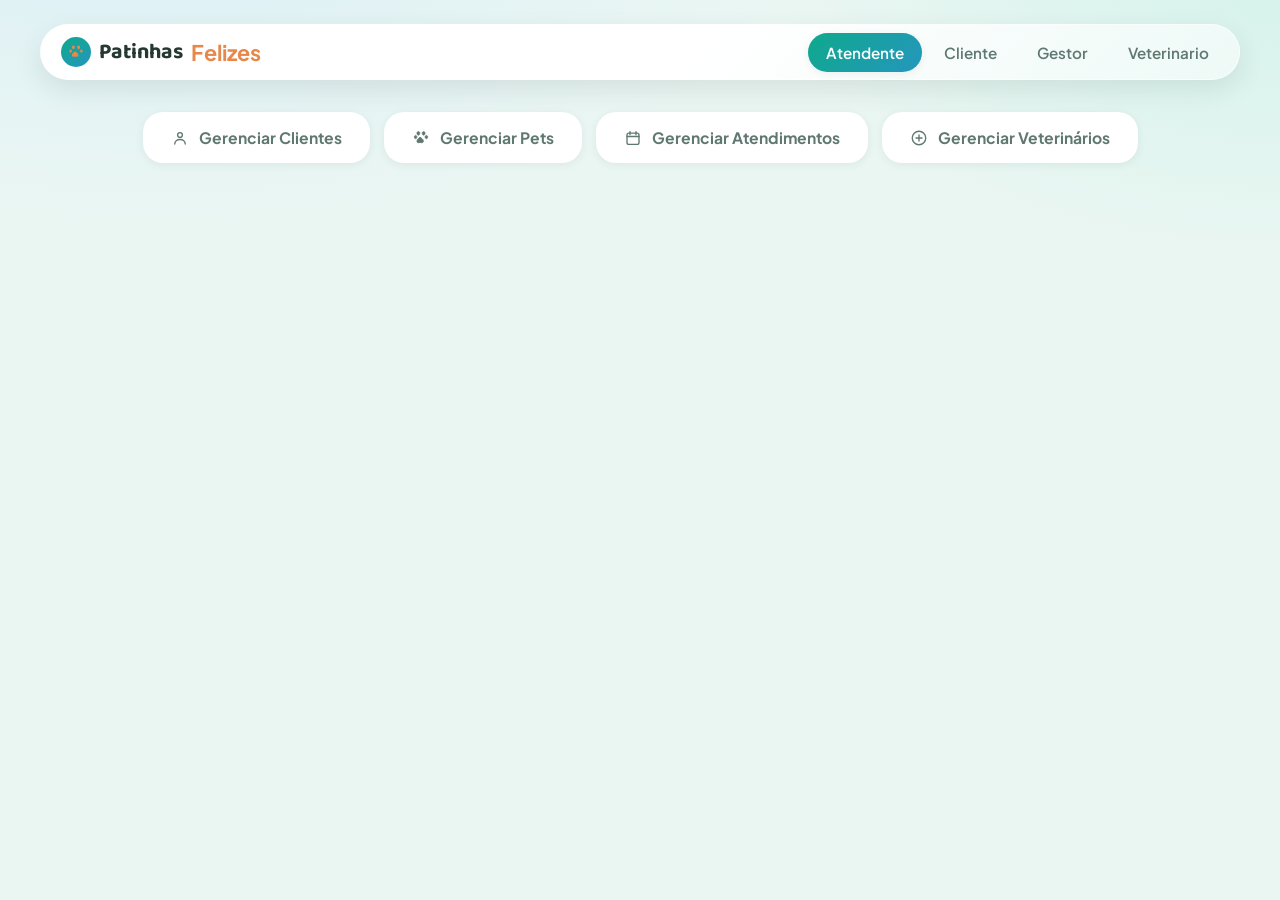
==== frontend/atendente.html @ 49fd0d73 "tristeza master" ====
<!DOCTYPE html>
<html lang="pt-BR">
<head>
    <meta charset="UTF-8">
    <meta name="viewport" content="width=device-width, initial-scale=1.0">
    <title>Patas Felizes - Área do Atendente</title>
    <link rel="stylesheet" href="styles/main.css">
    <link href="https://fonts.googleapis.com/css2?family=Material+Symbols+Outlined" rel="stylesheet" />
</head>
<body>
    <header id="global-header" class="header-container"></header>

    <main class="main-container">

        <section class="categories-container">
            <button class="btn-category" data-category="clientes">
                <svg viewBox="0 0 24 24" fill="none" stroke="currentColor" stroke-width="1.8" stroke-linecap="round" stroke-linejoin="round"><circle cx="12" cy="8" r="3.2"/><path d="M5 20c0-3.5 3-6 7-6s7 2.5 7 6"/></svg>
                Gerenciar Clientes
            </button>
            <button class="btn-category" data-category="pets">
                <svg viewBox="0 0 24 24" fill="currentColor"><path d="M8.5 8.2c1.05 0 1.9-1.1 1.9-2.45S9.55 3.3 8.5 3.3s-1.9 1.1-1.9 2.45 .85 2.45 1.9 2.45zm7 0c1.05 0 1.9-1.1 1.9-2.45S16.55 3.3 15.5 3.3s-1.9 1.1-1.9 2.45 .85 2.45 1.9 2.45zM4.8 12.9c.95 0 1.7-1 1.7-2.2s-.75-2.2-1.7-2.2-1.7 1-1.7 2.2 .75 2.2 1.7 2.2zm14.4 0c.95 0 1.7-1 1.7-2.2s-.75-2.2-1.7-2.2-1.7 1-1.7 2.2 .75 2.2 1.7 2.2zM12 11.4c-2.3 0-4.85 1.9-5.35 4.15-.35 1.55.65 2.75 2.05 2.75.85 0 1.4-.35 2.2-.35s1.35.35 2.2.35c1.4 0 2.4-1.2 2.05-2.75-.5-2.25-3.05-4.15-5.15-4.15z"/></svg>
                Gerenciar Pets
            </button>
            <button class="btn-category" data-category="atendimentos">
                <svg viewBox="0 0 24 24" fill="none" stroke="currentColor" stroke-width="1.8" stroke-linecap="round" stroke-linejoin="round"><rect x="4" y="5.5" width="16" height="15" rx="2.5"/><path d="M8 3.5v4M16 3.5v4M4 10h16"/></svg>
                Gerenciar Atendimentos
            </button>
            <button class="btn-category" data-category="veterinarios">
                <svg viewBox="0 0 24 24" fill="none" stroke="currentColor" stroke-width="1.8" stroke-linecap="round" stroke-linejoin="round"><circle cx="12" cy="12" r="9"/><path d="M12 8v8M8 12h8"/></svg>
                Gerenciar Veterinários
            </button>
        </section>

        <section id="options-container" class="options-container"></section>

        <section id="dynamic-panel" class="panel-container">
            <div class="panel-header">
                <h2 id="panel-title">Título</h2>
                <button id="close-panel" class="btn-close">&times;</button>
            </div>

            <div id="panel-dynamic-body" class="panel-body"></div>
        </section>
    </main>

    <template id="tmpl-cadastrar-cliente">
        <form class="modal-form">
            <input type="text" name="nomeCliente" placeholder="Nome Completo" required>
            <input type="text" name="cpf" placeholder="CPF" required>
            <input type="tel" name="telefone" placeholder="Telefone">
            <input type="email" name="email" placeholder="Email">
            <input type="text" name="cep" placeholder="CEP">
            <input type="text" name="logradouro" placeholder="Logradouro">
            <input type="text" name="bairro" placeholder="Bairro">
            <input type="text" name="cidade" placeholder="Cidade">
            <input type="text" name="estado" placeholder="Estado">

            <div class="modal-footer">
                <button type="button" class="btn-secondary close-panel-action">Cancelar</button>
                <button type="button" class="btn-primary close-panel-action">Salvar Cadastro</button>
            </div>
        </form>
    </template>

    <template id="tmpl-consultar-clientes">
        <div class="list-container">
            <div class="filter-bar">
                <input type="text" id="filtro-cliente-texto" placeholder="Buscar cliente por nome...">
                <select disabled title="Filtro ainda não suportado pela API">
                    <option>Ativos</option>
                    <option>Inativos</option>
                </select>
            </div>
            <ul class="data-list" id="lista-clientes">
                <li class="data-item">Carregando...</li>
            </ul>
        </div>
    </template>

    <template id="tmpl-cadastrar-pet">
        <form class="modal-form">
            <input type="text" name="nomeAnimal" placeholder="Nome do Pet" required>
            <select name="especie" required>
                <option value="" disabled selected>Espécie...</option>
                <option>Cachorro</option>
                <option>Gato</option>
                <option>Exótico</option>
            </select>
            <input type="text" name="raca" placeholder="Raça">
            <input type="text" name="nomeTutor" placeholder="Tutor Responsável (já cadastrado)" required>

            <div class="modal-footer">
                <button type="button" class="btn-secondary close-panel-action">Cancelar</button>
                <button type="button" class="btn-primary close-panel-action">Salvar Pet</button>
            </div>
        </form>
    </template>

    <template id="tmpl-consultar-pets">
        <div class="list-container">
            <div class="filter-bar">
                <input type="text" id="filtro-pet-texto" placeholder="Buscar pet por nome...">
                <select disabled title="Filtro ainda não suportado pela API">
                    <option>Cachorros</option>
                    <option>Gatos</option>
                    <option>Todos</option>
                </select>
            </div>
            <ul class="data-list" id="lista-pets">
                <li class="data-item">Carregando...</li>
            </ul>
        </div>
    </template>

    <template id="tmpl-agendar-atendimento">
        <form class="modal-form">
            <input type="date" name="data" required>
            <input type="time" name="hora" required>
            <input type="text" name="nomeAnimal" placeholder="Nome do Pet (já cadastrado)" required>
            <select name="motivo" required>
                <option value="" disabled selected>Motivo do Atendimento...</option>
                <option>Consulta de Rotina</option>
                <option>Vacinação</option>
                <option>Emergência</option>
                <option>Banho & Tosa</option>
            </select>

            <div class="modal-footer">
                <button type="button" class="btn-secondary close-panel-action">Cancelar</button>
                <button type="button" class="btn-primary close-panel-action">Agendar</button>
            </div>
        </form>
    </template>

    <template id="tmpl-consultar-atendimentos">
        <div class="list-container">
            <div class="filter-bar">
                <input type="text" id="filtro-atendimento-cliente" placeholder="Buscar por nome do cliente...">
                <input type="date" disabled title="Filtro de data ainda não suportado pela API">
                <select disabled title="Filtro ainda não suportado pela API">
                    <option>Pendentes</option>
                    <option>Concluídos</option>
                    <option>Cancelados</option>
                </select>
            </div>
            <ul class="data-list" id="lista-atendimentos">
                <li class="data-item">Carregando...</li>
            </ul>
        </div>
    </template>

    <template id="tmpl-consultar-veterinarios">
        <div class="list-container">
            <div class="filter-bar">
                <input type="text" id="filtro-veterinario-texto" placeholder="Buscar veterinário por nome...">
            </div>
            <ul class="data-list" id="lista-veterinarios">
                <li class="data-item">Carregando...</li>
            </ul>
        </div>
    </template>

    <script src="scripts/api.js"></script>
    <script src="scripts/navbar-loader.js"></script>
    <script src="scripts/script.js"></script>
</body>
</html>
---- frontend/styles/main.css ----
/* ==========================================================================
   FONTES
   ========================================================================== */
@import url('https://fonts.googleapis.com/css2?family=Baloo+2:wght@600;700;800&family=Plus+Jakarta+Sans:ital,wght@0,400;0,500;0,600;0,700;0,800;1,500&display=swap');

/* ==========================================================================
   VARIÁVEIS
   ========================================================================== */

:root {
    /* --- Paleta -----------------------------------------------------------
       Teal clínico (ação/marca), azul oceano (cabeçalho/destaque), argila
       quente (acento), rosa-vermelho contido (alertas). Textos em um verde-
       ardósia escuro em vez de preto puro, mais compatível com o resto. */
    --color-teal: #0ea98b;
    --color-teal-dark: #0c8770;
    --color-teal-light: #d7f3ec;

    --color-ocean: #2596be;
    --color-ocean-dark: #1d7797;
    --color-ocean-light: #dcf0f7;

    --color-clay: #e8874a;
    --color-clay-dark: #c96a31;
    --color-clay-light: #fbe7d6;

    --color-blush: #e24c4c;
    --color-blush-light: #fbe1e1;

    /* Nomes usados no restante do código (mantidos por compatibilidade) */
    --color-page: #eaf6f2;
    --color-surface: #ffffff;
    --color-surface-alt: #f1f7f5;
    --color-surface-sunken: #e4f0ec;

    --color-primary: var(--color-teal);
    --color-primary-dark: var(--color-teal-dark);
    --color-accent: var(--color-clay);
    --color-danger: var(--color-blush);

    --color-text: #263832;
    --color-text-muted: #5f7871;
    --color-text-light: #ffffff;

    /* Bordas */
    --radius-lg: 999px;
    --radius-md: 20px;
    --radius-panel: 28px;
    --radius-sm: 14px;
    --radius-xs: 10px;

    /* Sombras em camadas, tingidas de verde-ardósia em vez de preto puro */
    --shadow-sm: 0 2px 8px rgba(38, 56, 50, 0.07);
    --shadow-md: 0 10px 26px rgba(38, 56, 50, 0.10);
    --shadow-lg: 0 24px 48px rgba(38, 56, 50, 0.16);
    --shadow-focus: 0 0 0 3px rgba(14, 169, 139, 0.22);

    /* Tipografia */
    --font-display: 'Baloo 2', 'Segoe UI', sans-serif;
    --font-body: 'Plus Jakarta Sans', 'Segoe UI', Tahoma, Geneva, Verdana, sans-serif;

    /* Animações */
    --transition: all 0.2s ease;
    --transition-slow: all 0.35s cubic-bezier(0.22, 1, 0.36, 1);
}

/* ==========================================================================
   RESET
   ========================================================================== */

* {
    margin: 0;
    padding: 0;
    box-sizing: border-box;
    font-family: var(--font-body);
}

html {
    scroll-behavior: smooth;
}

body {
    min-height: 100vh;
    padding: 24px 20px 60px;
    color: var(--color-text);

    background:
        radial-gradient(1100px 520px at 12% -10%, var(--color-ocean-light) 0%, transparent 60%),
        radial-gradient(900px 480px at 100% 0%, var(--color-teal-light) 0%, transparent 55%),
        var(--color-page);
}

h1, h2, h3, h4 {
    font-family: var(--font-display);
    color: var(--color-text);
    letter-spacing: 0.01em;
}

/* Foco visível e consistente em qualquer elemento navegável por teclado */
a:focus-visible,
button:focus-visible,
input:focus-visible,
select:focus-visible,
textarea:focus-visible {
    outline: 2px solid var(--color-ocean-dark);
    outline-offset: 2px;
    border-radius: var(--radius-xs);
}

/* ==========================================================================
   LAYOUT
   ========================================================================== */

.header-container,
.main-container {
    width: 100%;
    max-width: 1200px;
    margin: 0 auto;
}

.main-container {
    margin: 32px auto 0;
    display: flex;
    flex-direction: column;
    align-items: center;
    gap: 28px;
}

/* ==========================================================================
   NAVBAR
   ========================================================================== */

.navbar {
    display: flex;
    justify-content: space-between;
    align-items: center;
    flex-wrap: wrap;
    gap: 12px;

    padding: 10px 12px 10px 20px;

    background: linear-gradient(135deg, var(--color-surface) 0%, var(--color-surface) 55%, var(--color-teal-light) 160%);

    border-radius: var(--radius-lg);
    border: 1px solid rgba(255, 255, 255, 0.6);

    box-shadow: var(--shadow-md);
}

.nav-logo a {
    display: flex;
    align-items: center;
    gap: 8px;

    text-decoration: none;
    font-family: var(--font-display);
    font-size: 1.35rem;
    font-weight: 700;
    color: var(--color-text);
}

.nav-logo a span {
    color: var(--color-clay);
}

.nav-logo-mark {
    display: inline-flex;
    width: 30px;
    height: 30px;
    align-items: center;
    justify-content: center;
    border-radius: 50%;
    background: linear-gradient(150deg, var(--color-teal) 0%, var(--color-ocean) 100%);
    color: #fff;
    flex-shrink: 0;
}

.nav-logo-mark svg {
    width: 18px;
    height: 18px;
}

.nav-links {
    display: flex;
    gap: 4px;
    list-style: none;
    flex-wrap: wrap;
}

.nav-links a {
    padding: 10px 18px;

    text-decoration: none;
    font-weight: 600;
    font-size: 0.95rem;

    color: var(--color-text-muted);

    border-radius: var(--radius-md);

    transition: var(--transition);
}

.nav-links a:hover {
    color: var(--color-text);
    background-color: var(--color-surface-alt);
}

.nav-links a.active {
    color: var(--color-text-light);
    background: linear-gradient(135deg, var(--color-teal) 0%, var(--color-ocean) 100%);
    box-shadow: var(--shadow-sm);
}

/* ==========================================================================
   BOTÕES
   ========================================================================== */

.btn-cta,
.btn-primary {
    border: none;
    cursor: pointer;

    font-weight: 700;
    text-decoration: none;
    font-size: 0.95rem;

    color: var(--color-text-light);
    background: linear-gradient(135deg, var(--color-teal) 0%, var(--color-teal-dark) 100%);

    transition: var(--transition);
}

.btn-cta {
    display: inline-block;
    padding: 10px 24px;
    border-radius: var(--radius-md);
}

.btn-primary {
    padding: 12px 22px;
    border-radius: var(--radius-sm);
    box-shadow: var(--shadow-sm);
}

.btn-cta:hover,
.btn-primary:hover {
    transform: translateY(-1px);
    box-shadow: var(--shadow-md);
}

.btn-primary:active {
    transform: translateY(0);
}

.btn-secondary {
    padding: 12px 20px;

    border: 1px solid transparent;
    cursor: pointer;

    font-weight: 700;
    font-size: 0.95rem;

    color: var(--color-text);
    background-color: var(--color-surface-alt);

    border-radius: var(--radius-sm);

    transition: var(--transition);
}

.btn-secondary:hover {
    background-color: var(--color-surface-sunken);
}

.btn-sm {
    padding: 7px 14px;
    font-size: 0.82rem;
}

.btn-close {
    background: none;
    border: none;

    cursor: pointer;

    font-size: 1.8rem;
    line-height: 1;
    color: var(--color-text-muted);

    transition: var(--transition);
}

.btn-close:hover {
    color: var(--color-danger);
    transform: rotate(90deg);
}

/* ==========================================================================
   CATEGORIAS E OPÇÕES
   ========================================================================== */

.categories-container {
    display: flex;
    flex-wrap: wrap;
    justify-content: center;
    gap: 14px;
}

.btn-category {
    display: inline-flex;
    align-items: center;
    gap: 10px;

    padding: 14px 26px;

    border: 2px solid transparent;
    border-radius: var(--radius-md);

    background-color: var(--color-surface);
    color: var(--color-text-muted);

    font-size: 0.98rem;
    font-weight: 700;

    cursor: pointer;
    box-shadow: var(--shadow-sm);

    transition: var(--transition);
}

.btn-category svg {
    width: 18px;
    height: 18px;
    flex-shrink: 0;
    stroke: currentColor;
}

.btn-category:hover {
    color: var(--color-teal-dark);
    border-color: var(--color-teal-light);
    transform: translateY(-1px);
}

.btn-category.active-category {
    background: linear-gradient(135deg, var(--color-teal) 0%, var(--color-ocean) 100%);
    border-color: transparent;
    color: var(--color-text-light);
    box-shadow: var(--shadow-md);
}

.options-container {
    display: flex;
    justify-content: center;
    flex-wrap: wrap;
    gap: 12px;

    max-width: 800px;
}

.btn-option {
    padding: 12px 22px;

    border: 1px solid var(--color-surface-sunken);
    border-radius: var(--radius-md);

    background-color: var(--color-surface);
    color: var(--color-text);

    font-weight: 600;
    font-size: 0.92rem;

    cursor: pointer;

    box-shadow: var(--shadow-sm);

    transition: var(--transition);
    animation: fadeIn 0.3s ease;
}

.btn-option:hover {
    background-color: var(--color-teal-light);
    border-color: var(--color-teal-light);
    transform: translateY(-2px);
    box-shadow: var(--shadow-md);
}

/* ==========================================================================
   PAINEL
   ========================================================================== */

.panel-container {
    width: 100%;
    max-width: 800px;

    padding: 30px 32px;
    margin-top: 6px;

    display: none;

    background-color: var(--color-surface);

    border: 1px solid var(--color-surface-sunken);
    border-radius: var(--radius-panel);
    border-top: 5px solid var(--color-teal);

    box-shadow: var(--shadow-lg);

    opacity: 0;
    transform: translateY(-10px);
}

.panel-container.active-panel {
    display: block;
    animation: slideDown 0.4s var(--transition-slow) forwards;
}

.panel-header {
    display: flex;
    justify-content: space-between;
    align-items: center;

    margin-bottom: 22px;
    padding-bottom: 16px;

    border-bottom: 2px solid var(--color-surface-alt);
}

.panel-header h2 {
    font-size: 1.3rem;
}

.panel-body {
    color: var(--color-text-muted);
}

.modal-footer {
    display: flex;
    justify-content: flex-end;
    gap: 12px;

    margin-top: 24px;
    padding-top: 16px;

    border-top: 1px solid var(--color-surface-alt);
}

/* ==========================================================================
   FORMULÁRIOS & ELEMENTOS INTERNOS
   ========================================================================== */

.modal-form {
    display: flex;
    flex-direction: column;
    gap: 14px;
}

.modal-form label {
    color: var(--color-text);
    font-weight: 700;
    font-size: 0.9rem;
    margin-top: 8px;
}

.modal-form label:first-child {
    margin-top: 0;
}

.modal-form input,
.modal-form select,
.modal-form textarea,
.filter-bar input,
.filter-bar select {
    width: 100%;
    padding: 12px 14px;

    border: 1.5px solid var(--color-surface-sunken);
    border-radius: var(--radius-sm);

    background-color: var(--color-surface);
    color: var(--color-text);

    font-size: 0.95rem;
    font-family: inherit;

    outline: none;

    transition: var(--transition);
}

.modal-form textarea {
    resize: vertical;
}

.modal-form input::placeholder,
.filter-bar input::placeholder,
.modal-form textarea::placeholder {
    color: var(--color-text-muted);
    opacity: 0.8;
}

.modal-form input:focus,
.modal-form select:focus,
.modal-form textarea:focus,
.filter-bar input:focus,
.filter-bar select:focus {
    border-color: var(--color-teal);
    box-shadow: var(--shadow-focus);
}

.modal-form input:disabled,
.filter-bar input:disabled,
.filter-bar select:disabled {
    background-color: var(--color-surface-alt);
    color: var(--color-text-muted);
    cursor: not-allowed;
}

/* ==========================================================================
   LISTAS E EXIBIÇÃO DE DADOS
   ========================================================================== */

.list-container {
    display: flex;
    flex-direction: column;
    gap: 16px;
}

.filter-bar {
    display: flex;
    gap: 10px;
    flex-wrap: wrap;
}

.filter-bar input,
.filter-bar select {
    flex: 1;
    min-width: 140px;
}

.filter-bar .flex-2 {
    flex: 2;
}

.data-list {
    display: flex;
    flex-direction: column;
    gap: 10px;

    list-style: none;

    max-height: 320px;
    overflow-y: auto;

    padding-right: 5px;
}

.data-list::-webkit-scrollbar {
    width: 8px;
}

.data-list::-webkit-scrollbar-thumb {
    background: var(--color-surface-sunken);
    border-radius: var(--radius-lg);
}

.data-item {
    display: flex;
    justify-content: space-between;
    align-items: center;
    gap: 10px;

    padding: 13px 16px;

    background-color: var(--color-surface);

    border: 1px solid var(--color-surface-alt);
    border-left: 4px solid transparent;
    border-radius: var(--radius-sm);

    transition: var(--transition);
}

.data-item:hover {
    border-color: var(--color-teal-light);
    border-left-color: var(--color-teal);
    background-color: var(--color-surface-alt);
}

.data-item.highlighted {
    border-left: 4px solid var(--color-clay);
}

.item-info {
    display: flex;
    flex-direction: column;
    gap: 3px;
    min-width: 0;
}

.item-info strong {
    color: var(--color-text);
    font-size: 0.95rem;
}

.item-info span {
    color: var(--color-text-muted);
    font-size: 0.83rem;
}

.item-actions {
    display: flex;
    gap: 6px;
    flex-shrink: 0;
}

.action-btn {
    padding: 6px;
    display: inline-flex;
    color: var(--color-text-muted);
    background: none;
    border: none;

    cursor: pointer;

    font-size: 1.1rem;

    border-radius: var(--radius-xs);

    transition: var(--transition);
}

.action-btn:hover {
    background-color: var(--color-surface-sunken);
    color: var(--color-teal-dark);
    transform: scale(1.08);
}

.delete-btn:hover {
    background-color: var(--color-blush-light);
    color: var(--color-blush);
}

.material-symbols-outlined {
    font-size: 20px;
    vertical-align: middle;
}

/* ==========================================================================
   COMPONENTES DE STATUS E ALERTAS
   ========================================================================== */

.status-box {
    background-color: var(--color-clay-light);
    padding: 14px 16px;
    border-radius: var(--radius-sm);
    margin-bottom: 20px;
    border-left: 4px solid var(--color-clay);
}

.status-box strong {
    color: var(--color-text);
}

.section-title {
    color: var(--color-text);
    margin-top: 24px;
    margin-bottom: 10px;
    font-weight: 700;
    font-size: 1rem;
}

.badge {
    font-size: 0.78rem;
    font-weight: 800;
    padding: 4px 10px;
    border-radius: var(--radius-lg);
    white-space: nowrap;
}

.badge.done {
    color: var(--color-text-muted);
    background: var(--color-surface-alt);
}

.badge.now {
    color: var(--color-clay-dark);
    background: var(--color-clay-light);
}

.badge.waiting {
    color: var(--color-teal-dark);
    background: var(--color-teal-light);
}

/* ==========================================================================
   WIDGET DO CHATBOT
   ========================================================================== */

#chatbot-fab {
    position: fixed;
    bottom: 24px;
    right: 24px;
    width: 58px;
    height: 58px;

    display: inline-flex;
    align-items: center;
    justify-content: center;

    border-radius: 50%;
    border: none;

    background: linear-gradient(150deg, var(--color-teal) 0%, var(--color-ocean) 100%);
    color: #fff;

    cursor: pointer;
    box-shadow: var(--shadow-lg);
    transition: var(--transition);
    z-index: 9998;
}

#chatbot-fab svg {
    width: 26px;
    height: 26px;
}

#chatbot-fab:hover {
    transform: translateY(-2px) scale(1.04);
}

#chatbot-panel {
    position: fixed;
    bottom: 94px;
    right: 24px;
    width: 336px;
    max-width: 90vw;
    height: 440px;
    max-height: 70vh;

    background: var(--color-surface);
    border-radius: var(--radius-panel);
    box-shadow: var(--shadow-lg);

    display: none;
    flex-direction: column;
    overflow: hidden;
    z-index: 9999;
    border: 1px solid var(--color-surface-sunken);
}

#chatbot-panel.chatbot-open {
    display: flex;
    animation: slideDown 0.3s var(--transition-slow) forwards;
}

#chatbot-header {
    background: linear-gradient(135deg, var(--color-teal) 0%, var(--color-ocean) 100%);
    color: #fff;
    padding: 14px 16px;

    display: flex;
    justify-content: space-between;
    align-items: center;

    font-family: var(--font-display);
    font-weight: 700;
    font-size: 1rem;
}

#chatbot-close {
    background: none;
    border: none;
    color: #fff;
    font-size: 22px;
    line-height: 1;
    cursor: pointer;
}

#chatbot-messages {
    flex: 1;
    overflow-y: auto;
    padding: 14px;
    display: flex;
    flex-direction: column;
    gap: 10px;
    background: var(--color-surface-alt);
}

.chatbot-bubble {
    max-width: 85%;
    padding: 10px 14px;
    border-radius: var(--radius-sm);
    font-size: 0.88rem;
    line-height: 1.4;
    white-space: pre-wrap;
    box-shadow: var(--shadow-sm);
}

.chatbot-bubble-usuario {
    align-self: flex-end;
    background: linear-gradient(135deg, var(--color-teal) 0%, var(--color-teal-dark) 100%);
    color: #fff;
    border-bottom-right-radius: 4px;
}

.chatbot-bubble-bot {
    align-self: flex-start;
    background: var(--color-surface);
    color: var(--color-text);
    border-bottom-left-radius: 4px;
}

#chatbot-form {
    display: flex;
    border-top: 1px solid var(--color-surface-sunken);
    background: var(--color-surface);
}

#chatbot-input {
    flex: 1;
    border: none;
    padding: 14px;
    font-size: 0.9rem;
    outline: none;
    background: transparent;
    color: var(--color-text);
}

#chatbot-form button {
    border: none;
    background: transparent;
    color: var(--color-teal-dark);
    padding: 0 18px;
    cursor: pointer;
    font-weight: 700;
    transition: var(--transition);
}

#chatbot-form button:hover {
    color: var(--color-teal);
}

/* ==========================================================================
   ANIMAÇÕES
   ========================================================================== */

@keyframes fadeIn {
    from { opacity: 0; transform: translateY(10px); }
    to { opacity: 1; transform: translateY(0); }
}

@keyframes slideDown {
    from { opacity: 0; transform: translateY(-15px); }
    to { opacity: 1; transform: translateY(0); }
}

@media (prefers-reduced-motion: reduce) {
    *, *::before, *::after {
        animation-duration: 0.001ms !important;
        transition-duration: 0.001ms !important;
    }
    html { scroll-behavior: auto; }
}

/* ==========================================================================
   RESPONSIVO
   ========================================================================== */

@media (max-width: 640px) {
    body {
        padding: 16px 12px 48px;
    }

    .navbar {
        justify-content: center;
        text-align: center;
    }

    .nav-links {
        justify-content: center;
        width: 100%;
    }

    .btn-category {
        flex: 1 1 calc(50% - 14px);
        justify-content: center;
        padding: 12px 14px;
        font-size: 0.88rem;
    }

    .panel-container {
        padding: 22px 18px;
    }

    #chatbot-panel {
        right: 12px;
        left: 12px;
        width: auto;
        bottom: 88px;
    }

    #chatbot-fab {
        right: 16px;
        bottom: 16px;
    }
}
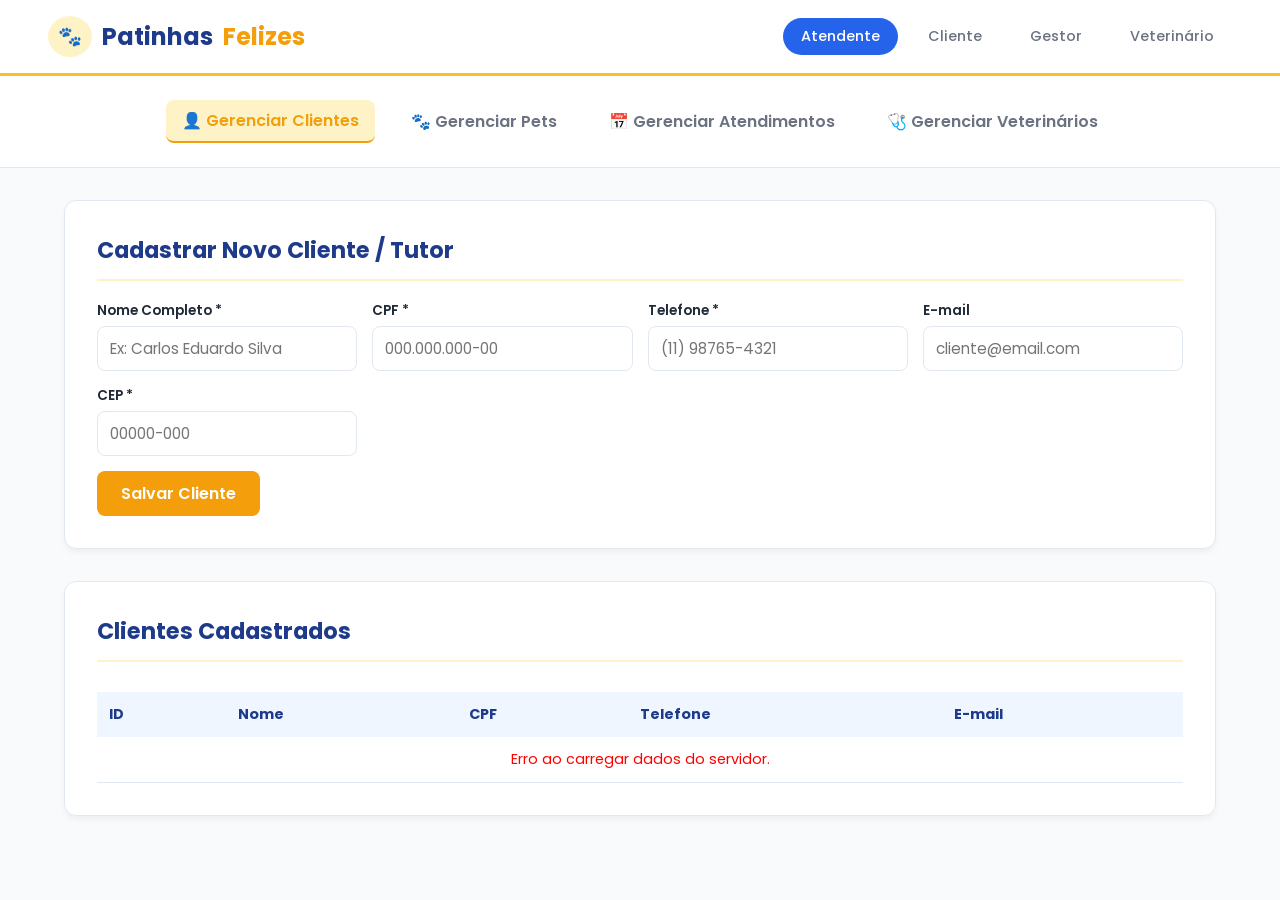
==== commit a53a5328: "ficou bonitinho" ====
--- a/frontend/atendente.html
+++ b/frontend/atendente.html
@@ -1,167 +1,160 @@
 <!DOCTYPE html>
 <html lang="pt-BR">
 <head>
-    <meta charset="UTF-8">
-    <meta name="viewport" content="width=device-width, initial-scale=1.0">
-    <title>Patas Felizes - Área do Atendente</title>
-    <link rel="stylesheet" href="styles/main.css">
-    <link href="https://fonts.googleapis.com/css2?family=Material+Symbols+Outlined" rel="stylesheet" />
+  <meta charset="UTF-8">
+  <meta name="viewport" content="width=device-width, initial-scale=1.0">
+  <title>Patinhas Felizes - Atendente</title>
+  <link rel="stylesheet" href="styles/main.css">
 </head>
 <body>
-    <header id="global-header" class="header-container"></header>
 
-    <main class="main-container">
+  <!-- BARRA DE NAVEGAÇÃO SUPERIOR -->
+  <header class="navbar">
+    <a href="#" class="navbar-brand">
+      <span class="brand-badge">🐾</span> Patinhas <span style="color: var(--primary-yellow);">Felizes</span>
+    </a>
+    <nav class="navbar-roles">
+      <a href="atendente.html" class="role-btn active">Atendente</a>
+      <a href="cliente.html" class="role-btn">Cliente</a>
+      <a href="gestor.html" class="role-btn">Gestor</a>
+      <a href="veterinario.html" class="role-btn">Veterinário</a>
+    </nav>
+  </header>
 
-        <section class="categories-container">
-            <button class="btn-category" data-category="clientes">
-                <svg viewBox="0 0 24 24" fill="none" stroke="currentColor" stroke-width="1.8" stroke-linecap="round" stroke-linejoin="round"><circle cx="12" cy="8" r="3.2"/><path d="M5 20c0-3.5 3-6 7-6s7 2.5 7 6"/></svg>
-                Gerenciar Clientes
-            </button>
-            <button class="btn-category" data-category="pets">
-                <svg viewBox="0 0 24 24" fill="currentColor"><path d="M8.5 8.2c1.05 0 1.9-1.1 1.9-2.45S9.55 3.3 8.5 3.3s-1.9 1.1-1.9 2.45 .85 2.45 1.9 2.45zm7 0c1.05 0 1.9-1.1 1.9-2.45S16.55 3.3 15.5 3.3s-1.9 1.1-1.9 2.45 .85 2.45 1.9 2.45zM4.8 12.9c.95 0 1.7-1 1.7-2.2s-.75-2.2-1.7-2.2-1.7 1-1.7 2.2 .75 2.2 1.7 2.2zm14.4 0c.95 0 1.7-1 1.7-2.2s-.75-2.2-1.7-2.2-1.7 1-1.7 2.2 .75 2.2 1.7 2.2zM12 11.4c-2.3 0-4.85 1.9-5.35 4.15-.35 1.55.65 2.75 2.05 2.75.85 0 1.4-.35 2.2-.35s1.35.35 2.2.35c1.4 0 2.4-1.2 2.05-2.75-.5-2.25-3.05-4.15-5.15-4.15z"/></svg>
-                Gerenciar Pets
-            </button>
-            <button class="btn-category" data-category="atendimentos">
-                <svg viewBox="0 0 24 24" fill="none" stroke="currentColor" stroke-width="1.8" stroke-linecap="round" stroke-linejoin="round"><rect x="4" y="5.5" width="16" height="15" rx="2.5"/><path d="M8 3.5v4M16 3.5v4M4 10h16"/></svg>
-                Gerenciar Atendimentos
-            </button>
-            <button class="btn-category" data-category="veterinarios">
-                <svg viewBox="0 0 24 24" fill="none" stroke="currentColor" stroke-width="1.8" stroke-linecap="round" stroke-linejoin="round"><circle cx="12" cy="12" r="9"/><path d="M12 8v8M8 12h8"/></svg>
-                Gerenciar Veterinários
-            </button>
-        </section>
+  <!-- ABAS DO PAINEL DO ATENDENTE -->
+  <nav class="subnav-container">
+    <button class="subnav-btn active" data-target="secao-clientes">👤 Gerenciar Clientes</button>
+    <button class="subnav-btn" data-target="secao-pets">🐾 Gerenciar Pets</button>
+    <button class="subnav-btn" data-target="secao-atendimentos">📅 Gerenciar Atendimentos</button>
+    <button class="subnav-btn" data-target="secao-veterinarios">🩺 Gerenciar Veterinários</button>
+  </nav>
 
-        <section id="options-container" class="options-container"></section>
+  <main class="main-container">
+    <!-- 1. SEÇÃO GERENCIAR CLIENTES -->
+    <section id="secao-clientes" class="content-section active">
+      <div class="card-box">
+        <div class="card-header">
+          <h2>Cadastrar Novo Cliente / Tutor</h2>
+        </div>
+        <form id="form-cadastrar-cliente">
+          <div class="form-grid">
+            <div class="form-group">
+              <label for="cli-nome">Nome Completo *</label>
+              <input type="text" id="cli-nome" placeholder="Ex: Carlos Eduardo Silva" required>
+            </div>
+            <div class="form-group">
+              <label for="cli-cpf">CPF *</label>
+              <input type="text" id="cli-cpf" placeholder="000.000.000-00" required>
+            </div>
+            <div class="form-group">
+              <label for="cli-telefone">Telefone *</label>
+              <input type="text" id="cli-telefone" placeholder="(11) 98765-4321" required>
+            </div>
+            <div class="form-group">
+              <label for="cli-email">E-mail</label>
+              <input type="email" id="cli-email" placeholder="cliente@email.com">
+            </div>
+            <div class="form-group">
+              <label for="cli-cep">CEP *</label>
+              <input type="text" id="cli-cep" placeholder="00000-000" required>
+            </div>
+          </div>
+          <button type="submit" class="btn-primary-yellow">Salvar Cliente</button>
+        </form>
+      </div>
 
-        <section id="dynamic-panel" class="panel-container">
-            <div class="panel-header">
-                <h2 id="panel-title">Título</h2>
-                <button id="close-panel" class="btn-close">&times;</button>
+      <div class="card-box">
+        <div class="card-header">
+          <h2>Clientes Cadastrados</h2>
+        </div>
+        <div class="table-responsive">
+          <table id="tabela-clientes">
+            <thead>
+              <tr>
+                <th>ID</th>
+                <th>Nome</th>
+                <th>CPF</th>
+                <th>Telefone</th>
+                <th>E-mail</th>
+              </tr>
+            </thead>
+            <tbody>
+              <tr><td colspan="5" style="text-align: center;">Carregando clientes...</td></tr>
+            </tbody>
+          </table>
+        </div>
+      </div>
+    </section>
+
+    <!-- 2. SEÇÃO GERENCIAR PETS -->
+    <section id="secao-pets" class="content-section">
+      <div class="card-box">
+        <div class="card-header">
+          <h2>Cadastrar Animal</h2>
+        </div>
+        <form id="form-cadastrar-pet">
+          <div class="form-grid">
+            <div class="form-group">
+              <label for="pet-nome">Nome do Pet *</label>
+              <input type="text" id="pet-nome" placeholder="Ex: Thor" required>
             </div>
+            <div class="form-group">
+              <label for="pet-idade">Idade (anos)</label>
+              <input type="number" id="pet-idade" min="0">
+            </div>
+            <div class="form-group">
+              <label for="pet-peso">Peso (kg)</label>
+              <input type="number" step="0.01" id="pet-peso">
+            </div>
+            <div class="form-group">
+              <label for="pet-especie">Espécie *</label>
+              <select id="pet-especie" required>
+                <option value="">Selecione...</option>
+                <option value="1">Cachorro</option>
+                <option value="2">Gato</option>
+              </select>
+            </div>
+          </div>
+          <button type="submit" class="btn-primary-yellow">Salvar Pet</button>
+        </form>
+      </div>
+    </section>
 
-            <div id="panel-dynamic-body" class="panel-body"></div>
-        </section>
-    </main>
+    <!-- 3. SEÇÃO GERENCIAR ATENDIMENTOS -->
+    <section id="secao-atendimentos" class="content-section">
+      <div class="card-box">
+        <div class="card-header">
+          <h2>Agendamento de Consultas</h2>
+        </div>
+        <p>Histórico e marcação de consultas para os pacientes.</p>
+      </div>
+    </section>
 
-    <template id="tmpl-cadastrar-cliente">
-        <form class="modal-form">
-            <input type="text" name="nomeCliente" placeholder="Nome Completo" required>
-            <input type="text" name="cpf" placeholder="CPF" required>
-            <input type="tel" name="telefone" placeholder="Telefone">
-            <input type="email" name="email" placeholder="Email">
-            <input type="text" name="cep" placeholder="CEP">
-            <input type="text" name="logradouro" placeholder="Logradouro">
-            <input type="text" name="bairro" placeholder="Bairro">
-            <input type="text" name="cidade" placeholder="Cidade">
-            <input type="text" name="estado" placeholder="Estado">
+    <!-- 4. SEÇÃO GERENCIAR VETERINÁRIOS -->
+    <section id="secao-veterinarios" class="content-section">
+      <div class="card-box">
+        <div class="card-header">
+          <h2>Corpo Clínico</h2>
+        </div>
+        <div class="table-responsive">
+          <table id="tabela-veterinarios">
+            <thead>
+              <tr>
+                <th>ID</th>
+                <th>Nome</th>
+                <th>CRMV</th>
+              </tr>
+            </thead>
+            <tbody>
+              <tr><td colspan="3" style="text-align: center;">Carregando veterinários...</td></tr>
+            </tbody>
+          </table>
+        </div>
+      </div>
+    </section>
+  </main>
 
-            <div class="modal-footer">
-                <button type="button" class="btn-secondary close-panel-action">Cancelar</button>
-                <button type="button" class="btn-primary close-panel-action">Salvar Cadastro</button>
-            </div>
-        </form>
-    </template>
-
-    <template id="tmpl-consultar-clientes">
-        <div class="list-container">
-            <div class="filter-bar">
-                <input type="text" id="filtro-cliente-texto" placeholder="Buscar cliente por nome...">
-                <select disabled title="Filtro ainda não suportado pela API">
-                    <option>Ativos</option>
-                    <option>Inativos</option>
-                </select>
-            </div>
-            <ul class="data-list" id="lista-clientes">
-                <li class="data-item">Carregando...</li>
-            </ul>
-        </div>
-    </template>
-
-    <template id="tmpl-cadastrar-pet">
-        <form class="modal-form">
-            <input type="text" name="nomeAnimal" placeholder="Nome do Pet" required>
-            <select name="especie" required>
-                <option value="" disabled selected>Espécie...</option>
-                <option>Cachorro</option>
-                <option>Gato</option>
-                <option>Exótico</option>
-            </select>
-            <input type="text" name="raca" placeholder="Raça">
-            <input type="text" name="nomeTutor" placeholder="Tutor Responsável (já cadastrado)" required>
-
-            <div class="modal-footer">
-                <button type="button" class="btn-secondary close-panel-action">Cancelar</button>
-                <button type="button" class="btn-primary close-panel-action">Salvar Pet</button>
-            </div>
-        </form>
-    </template>
-
-    <template id="tmpl-consultar-pets">
-        <div class="list-container">
-            <div class="filter-bar">
-                <input type="text" id="filtro-pet-texto" placeholder="Buscar pet por nome...">
-                <select disabled title="Filtro ainda não suportado pela API">
-                    <option>Cachorros</option>
-                    <option>Gatos</option>
-                    <option>Todos</option>
-                </select>
-            </div>
-            <ul class="data-list" id="lista-pets">
-                <li class="data-item">Carregando...</li>
-            </ul>
-        </div>
-    </template>
-
-    <template id="tmpl-agendar-atendimento">
-        <form class="modal-form">
-            <input type="date" name="data" required>
-            <input type="time" name="hora" required>
-            <input type="text" name="nomeAnimal" placeholder="Nome do Pet (já cadastrado)" required>
-            <select name="motivo" required>
-                <option value="" disabled selected>Motivo do Atendimento...</option>
-                <option>Consulta de Rotina</option>
-                <option>Vacinação</option>
-                <option>Emergência</option>
-                <option>Banho & Tosa</option>
-            </select>
-
-            <div class="modal-footer">
-                <button type="button" class="btn-secondary close-panel-action">Cancelar</button>
-                <button type="button" class="btn-primary close-panel-action">Agendar</button>
-            </div>
-        </form>
-    </template>
-
-    <template id="tmpl-consultar-atendimentos">
-        <div class="list-container">
-            <div class="filter-bar">
-                <input type="text" id="filtro-atendimento-cliente" placeholder="Buscar por nome do cliente...">
-                <input type="date" disabled title="Filtro de data ainda não suportado pela API">
-                <select disabled title="Filtro ainda não suportado pela API">
-                    <option>Pendentes</option>
-                    <option>Concluídos</option>
-                    <option>Cancelados</option>
-                </select>
-            </div>
-            <ul class="data-list" id="lista-atendimentos">
-                <li class="data-item">Carregando...</li>
-            </ul>
-        </div>
-    </template>
-
-    <template id="tmpl-consultar-veterinarios">
-        <div class="list-container">
-            <div class="filter-bar">
-                <input type="text" id="filtro-veterinario-texto" placeholder="Buscar veterinário por nome...">
-            </div>
-            <ul class="data-list" id="lista-veterinarios">
-                <li class="data-item">Carregando...</li>
-            </ul>
-        </div>
-    </template>
-
-    <script src="scripts/api.js"></script>
-    <script src="scripts/navbar-loader.js"></script>
-    <script src="scripts/script.js"></script>
+  <script src="scripts/api.js"></script>
+  <script src="scripts/script.js"></script>
 </body>
-</html>
+</html>
--- a/frontend/styles/main.css
+++ b/frontend/styles/main.css
@@ -1,908 +1,237 @@
-/* ==========================================================================
-   FONTES
-   ========================================================================== */
-@import url('https://fonts.googleapis.com/css2?family=Baloo+2:wght@600;700;800&family=Plus+Jakarta+Sans:ital,wght@0,400;0,500;0,600;0,700;0,800;1,500&display=swap');
-
-/* ==========================================================================
-   VARIÁVEIS
-   ========================================================================== */
+@import url('https://fonts.googleapis.com/css2?family=Poppins:wght@300;400;500;600;700&display=swap');
 
 :root {
-    /* --- Paleta -----------------------------------------------------------
-       Teal clínico (ação/marca), azul oceano (cabeçalho/destaque), argila
-       quente (acento), rosa-vermelho contido (alertas). Textos em um verde-
-       ardósia escuro em vez de preto puro, mais compatível com o resto. */
-    --color-teal: #0ea98b;
-    --color-teal-dark: #0c8770;
-    --color-teal-light: #d7f3ec;
-
-    --color-ocean: #2596be;
-    --color-ocean-dark: #1d7797;
-    --color-ocean-light: #dcf0f7;
-
-    --color-clay: #e8874a;
-    --color-clay-dark: #c96a31;
-    --color-clay-light: #fbe7d6;
-
-    --color-blush: #e24c4c;
-    --color-blush-light: #fbe1e1;
-
-    /* Nomes usados no restante do código (mantidos por compatibilidade) */
-    --color-page: #eaf6f2;
-    --color-surface: #ffffff;
-    --color-surface-alt: #f1f7f5;
-    --color-surface-sunken: #e4f0ec;
-
-    --color-primary: var(--color-teal);
-    --color-primary-dark: var(--color-teal-dark);
-    --color-accent: var(--color-clay);
-    --color-danger: var(--color-blush);
-
-    --color-text: #263832;
-    --color-text-muted: #5f7871;
-    --color-text-light: #ffffff;
-
-    /* Bordas */
-    --radius-lg: 999px;
-    --radius-md: 20px;
-    --radius-panel: 28px;
-    --radius-sm: 14px;
-    --radius-xs: 10px;
-
-    /* Sombras em camadas, tingidas de verde-ardósia em vez de preto puro */
-    --shadow-sm: 0 2px 8px rgba(38, 56, 50, 0.07);
-    --shadow-md: 0 10px 26px rgba(38, 56, 50, 0.10);
-    --shadow-lg: 0 24px 48px rgba(38, 56, 50, 0.16);
-    --shadow-focus: 0 0 0 3px rgba(14, 169, 139, 0.22);
-
-    /* Tipografia */
-    --font-display: 'Baloo 2', 'Segoe UI', sans-serif;
-    --font-body: 'Plus Jakarta Sans', 'Segoe UI', Tahoma, Geneva, Verdana, sans-serif;
-
-    /* Animações */
-    --transition: all 0.2s ease;
-    --transition-slow: all 0.35s cubic-bezier(0.22, 1, 0.36, 1);
-}
-
-/* ==========================================================================
-   RESET
-   ========================================================================== */
+  --primary-blue: #1E3A8A;
+  --secondary-blue: #2563EB;
+  --light-blue: #EFF6FF;
+  --primary-yellow: #F59E0B;
+  --secondary-yellow: #FBBF24;
+  --light-yellow: #FEF3C7;
+  --dark-text: #1F2937;
+  --muted-text: #6B7280;
+  --bg-color: #F8FAFC;
+  --card-bg: #FFFFFF;
+  --border-color: #E2E8F0;
+  --success: #10B981;
+  --danger: #EF4444;
+}
 
 * {
-    margin: 0;
-    padding: 0;
-    box-sizing: border-box;
-    font-family: var(--font-body);
-}
-
-html {
-    scroll-behavior: smooth;
+  margin: 0;
+  padding: 0;
+  box-sizing: border-box;
+  font-family: 'Poppins', sans-serif;
 }
 
 body {
-    min-height: 100vh;
-    padding: 24px 20px 60px;
-    color: var(--color-text);
-
-    background:
-        radial-gradient(1100px 520px at 12% -10%, var(--color-ocean-light) 0%, transparent 60%),
-        radial-gradient(900px 480px at 100% 0%, var(--color-teal-light) 0%, transparent 55%),
-        var(--color-page);
-}
-
-h1, h2, h3, h4 {
-    font-family: var(--font-display);
-    color: var(--color-text);
-    letter-spacing: 0.01em;
-}
-
-/* Foco visível e consistente em qualquer elemento navegável por teclado */
-a:focus-visible,
-button:focus-visible,
-input:focus-visible,
-select:focus-visible,
-textarea:focus-visible {
-    outline: 2px solid var(--color-ocean-dark);
-    outline-offset: 2px;
-    border-radius: var(--radius-xs);
-}
-
-/* ==========================================================================
-   LAYOUT
-   ========================================================================== */
-
-.header-container,
+  background-color: var(--bg-color);
+  color: var(--dark-text);
+  min-height: 100vh;
+}
+
+/* NAVBAR SUPERIOR */
+.navbar {
+  display: flex;
+  justify-content: space-between;
+  align-items: center;
+  padding: 1rem 3rem;
+  background-color: var(--card-bg);
+  box-shadow: 0 2px 10px rgba(0, 0, 0, 0.05);
+  border-bottom: 3px solid var(--secondary-yellow);
+}
+
+.navbar-brand {
+  display: flex;
+  align-items: center;
+  gap: 10px;
+  font-size: 1.5rem;
+  font-weight: 700;
+  color: var(--primary-blue);
+  text-decoration: none;
+}
+
+.brand-badge {
+  background: var(--light-yellow);
+  color: var(--primary-yellow);
+  padding: 6px 10px;
+  border-radius: 50%;
+  font-size: 1.2rem;
+}
+
+.navbar-roles {
+  display: flex;
+  gap: 12px;
+}
+
+.role-btn {
+  text-decoration: none;
+  padding: 8px 18px;
+  border-radius: 20px;
+  font-weight: 500;
+  font-size: 0.9rem;
+  color: var(--muted-text);
+  transition: all 0.3s;
+}
+
+.role-btn.active, .role-btn:hover {
+  background-color: var(--secondary-blue);
+  color: #fff;
+}
+
+/* SUBNAV / MENUS DE GESTÃO */
+.subnav-container {
+  display: flex;
+  justify-content: center;
+  gap: 20px;
+  padding: 1.5rem 1rem;
+  background: #fff;
+  border-bottom: 1px solid var(--border-color);
+}
+
+.subnav-btn {
+  background: transparent;
+  border: none;
+  font-size: 1rem;
+  font-weight: 600;
+  color: var(--muted-text);
+  cursor: pointer;
+  padding: 8px 16px;
+  border-radius: 8px;
+  transition: all 0.2s ease;
+  display: flex;
+  align-items: center;
+  gap: 8px;
+}
+
+.subnav-btn:hover {
+  background-color: var(--light-blue);
+  color: var(--secondary-blue);
+}
+
+.subnav-btn.active {
+  background-color: var(--light-yellow);
+  color: var(--primary-yellow);
+  border-bottom: 2px solid var(--primary-yellow);
+}
+
+/* CONTAINER PRINCIPAL */
 .main-container {
-    width: 100%;
-    max-width: 1200px;
-    margin: 0 auto;
-}
-
-.main-container {
-    margin: 32px auto 0;
-    display: flex;
-    flex-direction: column;
-    align-items: center;
-    gap: 28px;
-}
-
-/* ==========================================================================
-   NAVBAR
-   ========================================================================== */
-
-.navbar {
-    display: flex;
-    justify-content: space-between;
-    align-items: center;
-    flex-wrap: wrap;
-    gap: 12px;
-
-    padding: 10px 12px 10px 20px;
-
-    background: linear-gradient(135deg, var(--color-surface) 0%, var(--color-surface) 55%, var(--color-teal-light) 160%);
-
-    border-radius: var(--radius-lg);
-    border: 1px solid rgba(255, 255, 255, 0.6);
-
-    box-shadow: var(--shadow-md);
-}
-
-.nav-logo a {
-    display: flex;
-    align-items: center;
-    gap: 8px;
-
-    text-decoration: none;
-    font-family: var(--font-display);
-    font-size: 1.35rem;
-    font-weight: 700;
-    color: var(--color-text);
-}
-
-.nav-logo a span {
-    color: var(--color-clay);
-}
-
-.nav-logo-mark {
-    display: inline-flex;
-    width: 30px;
-    height: 30px;
-    align-items: center;
-    justify-content: center;
-    border-radius: 50%;
-    background: linear-gradient(150deg, var(--color-teal) 0%, var(--color-ocean) 100%);
-    color: #fff;
-    flex-shrink: 0;
-}
-
-.nav-logo-mark svg {
-    width: 18px;
-    height: 18px;
-}
-
-.nav-links {
-    display: flex;
-    gap: 4px;
-    list-style: none;
-    flex-wrap: wrap;
-}
-
-.nav-links a {
-    padding: 10px 18px;
-
-    text-decoration: none;
-    font-weight: 600;
-    font-size: 0.95rem;
-
-    color: var(--color-text-muted);
-
-    border-radius: var(--radius-md);
-
-    transition: var(--transition);
-}
-
-.nav-links a:hover {
-    color: var(--color-text);
-    background-color: var(--color-surface-alt);
-}
-
-.nav-links a.active {
-    color: var(--color-text-light);
-    background: linear-gradient(135deg, var(--color-teal) 0%, var(--color-ocean) 100%);
-    box-shadow: var(--shadow-sm);
-}
-
-/* ==========================================================================
-   BOTÕES
-   ========================================================================== */
-
-.btn-cta,
-.btn-primary {
-    border: none;
-    cursor: pointer;
-
-    font-weight: 700;
-    text-decoration: none;
-    font-size: 0.95rem;
-
-    color: var(--color-text-light);
-    background: linear-gradient(135deg, var(--color-teal) 0%, var(--color-teal-dark) 100%);
-
-    transition: var(--transition);
-}
-
-.btn-cta {
-    display: inline-block;
-    padding: 10px 24px;
-    border-radius: var(--radius-md);
-}
-
-.btn-primary {
-    padding: 12px 22px;
-    border-radius: var(--radius-sm);
-    box-shadow: var(--shadow-sm);
-}
-
-.btn-cta:hover,
-.btn-primary:hover {
-    transform: translateY(-1px);
-    box-shadow: var(--shadow-md);
-}
-
-.btn-primary:active {
-    transform: translateY(0);
-}
-
-.btn-secondary {
-    padding: 12px 20px;
-
-    border: 1px solid transparent;
-    cursor: pointer;
-
-    font-weight: 700;
-    font-size: 0.95rem;
-
-    color: var(--color-text);
-    background-color: var(--color-surface-alt);
-
-    border-radius: var(--radius-sm);
-
-    transition: var(--transition);
-}
-
-.btn-secondary:hover {
-    background-color: var(--color-surface-sunken);
-}
-
-.btn-sm {
-    padding: 7px 14px;
-    font-size: 0.82rem;
-}
-
-.btn-close {
-    background: none;
-    border: none;
-
-    cursor: pointer;
-
-    font-size: 1.8rem;
-    line-height: 1;
-    color: var(--color-text-muted);
-
-    transition: var(--transition);
-}
-
-.btn-close:hover {
-    color: var(--color-danger);
-    transform: rotate(90deg);
-}
-
-/* ==========================================================================
-   CATEGORIAS E OPÇÕES
-   ========================================================================== */
-
-.categories-container {
-    display: flex;
-    flex-wrap: wrap;
-    justify-content: center;
-    gap: 14px;
-}
-
-.btn-category {
-    display: inline-flex;
-    align-items: center;
-    gap: 10px;
-
-    padding: 14px 26px;
-
-    border: 2px solid transparent;
-    border-radius: var(--radius-md);
-
-    background-color: var(--color-surface);
-    color: var(--color-text-muted);
-
-    font-size: 0.98rem;
-    font-weight: 700;
-
-    cursor: pointer;
-    box-shadow: var(--shadow-sm);
-
-    transition: var(--transition);
-}
-
-.btn-category svg {
-    width: 18px;
-    height: 18px;
-    flex-shrink: 0;
-    stroke: currentColor;
-}
-
-.btn-category:hover {
-    color: var(--color-teal-dark);
-    border-color: var(--color-teal-light);
-    transform: translateY(-1px);
-}
-
-.btn-category.active-category {
-    background: linear-gradient(135deg, var(--color-teal) 0%, var(--color-ocean) 100%);
-    border-color: transparent;
-    color: var(--color-text-light);
-    box-shadow: var(--shadow-md);
-}
-
-.options-container {
-    display: flex;
-    justify-content: center;
-    flex-wrap: wrap;
-    gap: 12px;
-
-    max-width: 800px;
-}
-
-.btn-option {
-    padding: 12px 22px;
-
-    border: 1px solid var(--color-surface-sunken);
-    border-radius: var(--radius-md);
-
-    background-color: var(--color-surface);
-    color: var(--color-text);
-
-    font-weight: 600;
-    font-size: 0.92rem;
-
-    cursor: pointer;
-
-    box-shadow: var(--shadow-sm);
-
-    transition: var(--transition);
-    animation: fadeIn 0.3s ease;
-}
-
-.btn-option:hover {
-    background-color: var(--color-teal-light);
-    border-color: var(--color-teal-light);
-    transform: translateY(-2px);
-    box-shadow: var(--shadow-md);
-}
-
-/* ==========================================================================
-   PAINEL
-   ========================================================================== */
-
-.panel-container {
-    width: 100%;
-    max-width: 800px;
-
-    padding: 30px 32px;
-    margin-top: 6px;
-
-    display: none;
-
-    background-color: var(--color-surface);
-
-    border: 1px solid var(--color-surface-sunken);
-    border-radius: var(--radius-panel);
-    border-top: 5px solid var(--color-teal);
-
-    box-shadow: var(--shadow-lg);
-
-    opacity: 0;
-    transform: translateY(-10px);
-}
-
-.panel-container.active-panel {
-    display: block;
-    animation: slideDown 0.4s var(--transition-slow) forwards;
-}
-
-.panel-header {
-    display: flex;
-    justify-content: space-between;
-    align-items: center;
-
-    margin-bottom: 22px;
-    padding-bottom: 16px;
-
-    border-bottom: 2px solid var(--color-surface-alt);
-}
-
-.panel-header h2 {
-    font-size: 1.3rem;
-}
-
-.panel-body {
-    color: var(--color-text-muted);
-}
-
-.modal-footer {
-    display: flex;
-    justify-content: flex-end;
-    gap: 12px;
-
-    margin-top: 24px;
-    padding-top: 16px;
-
-    border-top: 1px solid var(--color-surface-alt);
-}
-
-/* ==========================================================================
-   FORMULÁRIOS & ELEMENTOS INTERNOS
-   ========================================================================== */
-
-.modal-form {
-    display: flex;
-    flex-direction: column;
-    gap: 14px;
-}
-
-.modal-form label {
-    color: var(--color-text);
-    font-weight: 700;
-    font-size: 0.9rem;
-    margin-top: 8px;
-}
-
-.modal-form label:first-child {
-    margin-top: 0;
-}
-
-.modal-form input,
-.modal-form select,
-.modal-form textarea,
-.filter-bar input,
-.filter-bar select {
-    width: 100%;
-    padding: 12px 14px;
-
-    border: 1.5px solid var(--color-surface-sunken);
-    border-radius: var(--radius-sm);
-
-    background-color: var(--color-surface);
-    color: var(--color-text);
-
-    font-size: 0.95rem;
-    font-family: inherit;
-
-    outline: none;
-
-    transition: var(--transition);
-}
-
-.modal-form textarea {
-    resize: vertical;
-}
-
-.modal-form input::placeholder,
-.filter-bar input::placeholder,
-.modal-form textarea::placeholder {
-    color: var(--color-text-muted);
-    opacity: 0.8;
-}
-
-.modal-form input:focus,
-.modal-form select:focus,
-.modal-form textarea:focus,
-.filter-bar input:focus,
-.filter-bar select:focus {
-    border-color: var(--color-teal);
-    box-shadow: var(--shadow-focus);
-}
-
-.modal-form input:disabled,
-.filter-bar input:disabled,
-.filter-bar select:disabled {
-    background-color: var(--color-surface-alt);
-    color: var(--color-text-muted);
-    cursor: not-allowed;
-}
-
-/* ==========================================================================
-   LISTAS E EXIBIÇÃO DE DADOS
-   ========================================================================== */
-
-.list-container {
-    display: flex;
-    flex-direction: column;
-    gap: 16px;
-}
-
-.filter-bar {
-    display: flex;
-    gap: 10px;
-    flex-wrap: wrap;
-}
-
-.filter-bar input,
-.filter-bar select {
-    flex: 1;
-    min-width: 140px;
-}
-
-.filter-bar .flex-2 {
-    flex: 2;
-}
-
-.data-list {
-    display: flex;
-    flex-direction: column;
-    gap: 10px;
-
-    list-style: none;
-
-    max-height: 320px;
-    overflow-y: auto;
-
-    padding-right: 5px;
-}
-
-.data-list::-webkit-scrollbar {
-    width: 8px;
-}
-
-.data-list::-webkit-scrollbar-thumb {
-    background: var(--color-surface-sunken);
-    border-radius: var(--radius-lg);
-}
-
-.data-item {
-    display: flex;
-    justify-content: space-between;
-    align-items: center;
-    gap: 10px;
-
-    padding: 13px 16px;
-
-    background-color: var(--color-surface);
-
-    border: 1px solid var(--color-surface-alt);
-    border-left: 4px solid transparent;
-    border-radius: var(--radius-sm);
-
-    transition: var(--transition);
-}
-
-.data-item:hover {
-    border-color: var(--color-teal-light);
-    border-left-color: var(--color-teal);
-    background-color: var(--color-surface-alt);
-}
-
-.data-item.highlighted {
-    border-left: 4px solid var(--color-clay);
-}
-
-.item-info {
-    display: flex;
-    flex-direction: column;
-    gap: 3px;
-    min-width: 0;
-}
-
-.item-info strong {
-    color: var(--color-text);
-    font-size: 0.95rem;
-}
-
-.item-info span {
-    color: var(--color-text-muted);
-    font-size: 0.83rem;
-}
-
-.item-actions {
-    display: flex;
-    gap: 6px;
-    flex-shrink: 0;
-}
-
-.action-btn {
-    padding: 6px;
-    display: inline-flex;
-    color: var(--color-text-muted);
-    background: none;
-    border: none;
-
-    cursor: pointer;
-
-    font-size: 1.1rem;
-
-    border-radius: var(--radius-xs);
-
-    transition: var(--transition);
-}
-
-.action-btn:hover {
-    background-color: var(--color-surface-sunken);
-    color: var(--color-teal-dark);
-    transform: scale(1.08);
-}
-
-.delete-btn:hover {
-    background-color: var(--color-blush-light);
-    color: var(--color-blush);
-}
-
-.material-symbols-outlined {
-    font-size: 20px;
-    vertical-align: middle;
-}
-
-/* ==========================================================================
-   COMPONENTES DE STATUS E ALERTAS
-   ========================================================================== */
-
-.status-box {
-    background-color: var(--color-clay-light);
-    padding: 14px 16px;
-    border-radius: var(--radius-sm);
-    margin-bottom: 20px;
-    border-left: 4px solid var(--color-clay);
-}
-
-.status-box strong {
-    color: var(--color-text);
-}
-
-.section-title {
-    color: var(--color-text);
-    margin-top: 24px;
-    margin-bottom: 10px;
-    font-weight: 700;
-    font-size: 1rem;
-}
-
-.badge {
-    font-size: 0.78rem;
-    font-weight: 800;
-    padding: 4px 10px;
-    border-radius: var(--radius-lg);
-    white-space: nowrap;
-}
-
-.badge.done {
-    color: var(--color-text-muted);
-    background: var(--color-surface-alt);
-}
-
-.badge.now {
-    color: var(--color-clay-dark);
-    background: var(--color-clay-light);
-}
-
-.badge.waiting {
-    color: var(--color-teal-dark);
-    background: var(--color-teal-light);
-}
-
-/* ==========================================================================
-   WIDGET DO CHATBOT
-   ========================================================================== */
-
-#chatbot-fab {
-    position: fixed;
-    bottom: 24px;
-    right: 24px;
-    width: 58px;
-    height: 58px;
-
-    display: inline-flex;
-    align-items: center;
-    justify-content: center;
-
-    border-radius: 50%;
-    border: none;
-
-    background: linear-gradient(150deg, var(--color-teal) 0%, var(--color-ocean) 100%);
-    color: #fff;
-
-    cursor: pointer;
-    box-shadow: var(--shadow-lg);
-    transition: var(--transition);
-    z-index: 9998;
-}
-
-#chatbot-fab svg {
-    width: 26px;
-    height: 26px;
-}
-
-#chatbot-fab:hover {
-    transform: translateY(-2px) scale(1.04);
-}
-
-#chatbot-panel {
-    position: fixed;
-    bottom: 94px;
-    right: 24px;
-    width: 336px;
-    max-width: 90vw;
-    height: 440px;
-    max-height: 70vh;
-
-    background: var(--color-surface);
-    border-radius: var(--radius-panel);
-    box-shadow: var(--shadow-lg);
-
-    display: none;
-    flex-direction: column;
-    overflow: hidden;
-    z-index: 9999;
-    border: 1px solid var(--color-surface-sunken);
-}
-
-#chatbot-panel.chatbot-open {
-    display: flex;
-    animation: slideDown 0.3s var(--transition-slow) forwards;
-}
-
-#chatbot-header {
-    background: linear-gradient(135deg, var(--color-teal) 0%, var(--color-ocean) 100%);
-    color: #fff;
-    padding: 14px 16px;
-
-    display: flex;
-    justify-content: space-between;
-    align-items: center;
-
-    font-family: var(--font-display);
-    font-weight: 700;
-    font-size: 1rem;
-}
-
-#chatbot-close {
-    background: none;
-    border: none;
-    color: #fff;
-    font-size: 22px;
-    line-height: 1;
-    cursor: pointer;
-}
-
-#chatbot-messages {
-    flex: 1;
-    overflow-y: auto;
-    padding: 14px;
-    display: flex;
-    flex-direction: column;
-    gap: 10px;
-    background: var(--color-surface-alt);
-}
-
-.chatbot-bubble {
-    max-width: 85%;
-    padding: 10px 14px;
-    border-radius: var(--radius-sm);
-    font-size: 0.88rem;
-    line-height: 1.4;
-    white-space: pre-wrap;
-    box-shadow: var(--shadow-sm);
-}
-
-.chatbot-bubble-usuario {
-    align-self: flex-end;
-    background: linear-gradient(135deg, var(--color-teal) 0%, var(--color-teal-dark) 100%);
-    color: #fff;
-    border-bottom-right-radius: 4px;
-}
-
-.chatbot-bubble-bot {
-    align-self: flex-start;
-    background: var(--color-surface);
-    color: var(--color-text);
-    border-bottom-left-radius: 4px;
-}
-
-#chatbot-form {
-    display: flex;
-    border-top: 1px solid var(--color-surface-sunken);
-    background: var(--color-surface);
-}
-
-#chatbot-input {
-    flex: 1;
-    border: none;
-    padding: 14px;
-    font-size: 0.9rem;
-    outline: none;
-    background: transparent;
-    color: var(--color-text);
-}
-
-#chatbot-form button {
-    border: none;
-    background: transparent;
-    color: var(--color-teal-dark);
-    padding: 0 18px;
-    cursor: pointer;
-    font-weight: 700;
-    transition: var(--transition);
-}
-
-#chatbot-form button:hover {
-    color: var(--color-teal);
-}
-
-/* ==========================================================================
-   ANIMAÇÕES
-   ========================================================================== */
-
-@keyframes fadeIn {
-    from { opacity: 0; transform: translateY(10px); }
-    to { opacity: 1; transform: translateY(0); }
-}
-
-@keyframes slideDown {
-    from { opacity: 0; transform: translateY(-15px); }
-    to { opacity: 1; transform: translateY(0); }
-}
-
-@media (prefers-reduced-motion: reduce) {
-    *, *::before, *::after {
-        animation-duration: 0.001ms !important;
-        transition-duration: 0.001ms !important;
-    }
-    html { scroll-behavior: auto; }
-}
-
-/* ==========================================================================
-   RESPONSIVO
-   ========================================================================== */
-
-@media (max-width: 640px) {
-    body {
-        padding: 16px 12px 48px;
-    }
-
-    .navbar {
-        justify-content: center;
-        text-align: center;
-    }
-
-    .nav-links {
-        justify-content: center;
-        width: 100%;
-    }
-
-    .btn-category {
-        flex: 1 1 calc(50% - 14px);
-        justify-content: center;
-        padding: 12px 14px;
-        font-size: 0.88rem;
-    }
-
-    .panel-container {
-        padding: 22px 18px;
-    }
-
-    #chatbot-panel {
-        right: 12px;
-        left: 12px;
-        width: auto;
-        bottom: 88px;
-    }
-
-    #chatbot-fab {
-        right: 16px;
-        bottom: 16px;
-    }
-}
+  max-width: 1200px;
+  margin: 2rem auto;
+  padding: 0 1.5rem;
+}
+
+.content-section {
+  display: none;
+}
+
+.content-section.active {
+  display: block;
+}
+
+/* CARDS E FORMULÁRIOS */
+.card-box {
+  background: var(--card-bg);
+  border-radius: 12px;
+  padding: 2rem;
+  margin-bottom: 2rem;
+  box-shadow: 0 4px 6px -1px rgba(0, 0, 0, 0.05);
+  border: 1px solid var(--border-color);
+}
+
+.card-header {
+  border-bottom: 2px solid var(--light-yellow);
+  padding-bottom: 12px;
+  margin-bottom: 20px;
+}
+
+.card-header h2 {
+  color: var(--primary-blue);
+  font-size: 1.4rem;
+}
+
+.form-grid {
+  display: grid;
+  grid-template-columns: repeat(auto-fit, minmax(240px, 1fr));
+  gap: 15px;
+  margin-bottom: 15px;
+}
+
+.form-group {
+  display: flex;
+  flex-direction: column;
+  gap: 5px;
+}
+
+.form-group label {
+  font-size: 0.85rem;
+  font-weight: 600;
+  color: var(--dark-text);
+}
+
+.form-group input, .form-group select {
+  padding: 10px 12px;
+  border-radius: 8px;
+  border: 1px solid var(--border-color);
+  font-size: 0.95rem;
+  outline: none;
+  transition: border-color 0.2s;
+}
+
+.form-group input:focus, .form-group select:focus {
+  border-color: var(--secondary-blue);
+}
+
+.btn-primary-yellow {
+  background-color: var(--primary-yellow);
+  color: #fff;
+  border: none;
+  padding: 10px 24px;
+  border-radius: 8px;
+  font-size: 1rem;
+  font-weight: 600;
+  cursor: pointer;
+  transition: background 0.2s;
+}
+
+.btn-primary-yellow:hover {
+  background-color: #D97706;
+}
+
+/* TABELAS */
+.table-responsive {
+  overflow-x: auto;
+}
+
+table {
+  width: 100%;
+  border-collapse: collapse;
+  margin-top: 10px;
+}
+
+table th {
+  background-color: var(--light-blue);
+  color: var(--primary-blue);
+  text-align: left;
+  padding: 12px;
+  font-size: 0.9rem;
+}
+
+table td {
+  padding: 12px;
+  border-bottom: 1px solid var(--border-color);
+  font-size: 0.9rem;
+}
+
+table tbody tr:hover {
+  background-color: #F8FAFC;
+}
+
+.badge-tag {
+  padding: 4px 10px;
+  border-radius: 12px;
+  font-size: 0.75rem;
+  font-weight: 600;
+  background: var(--light-blue);
+  color: var(--secondary-blue);
+}
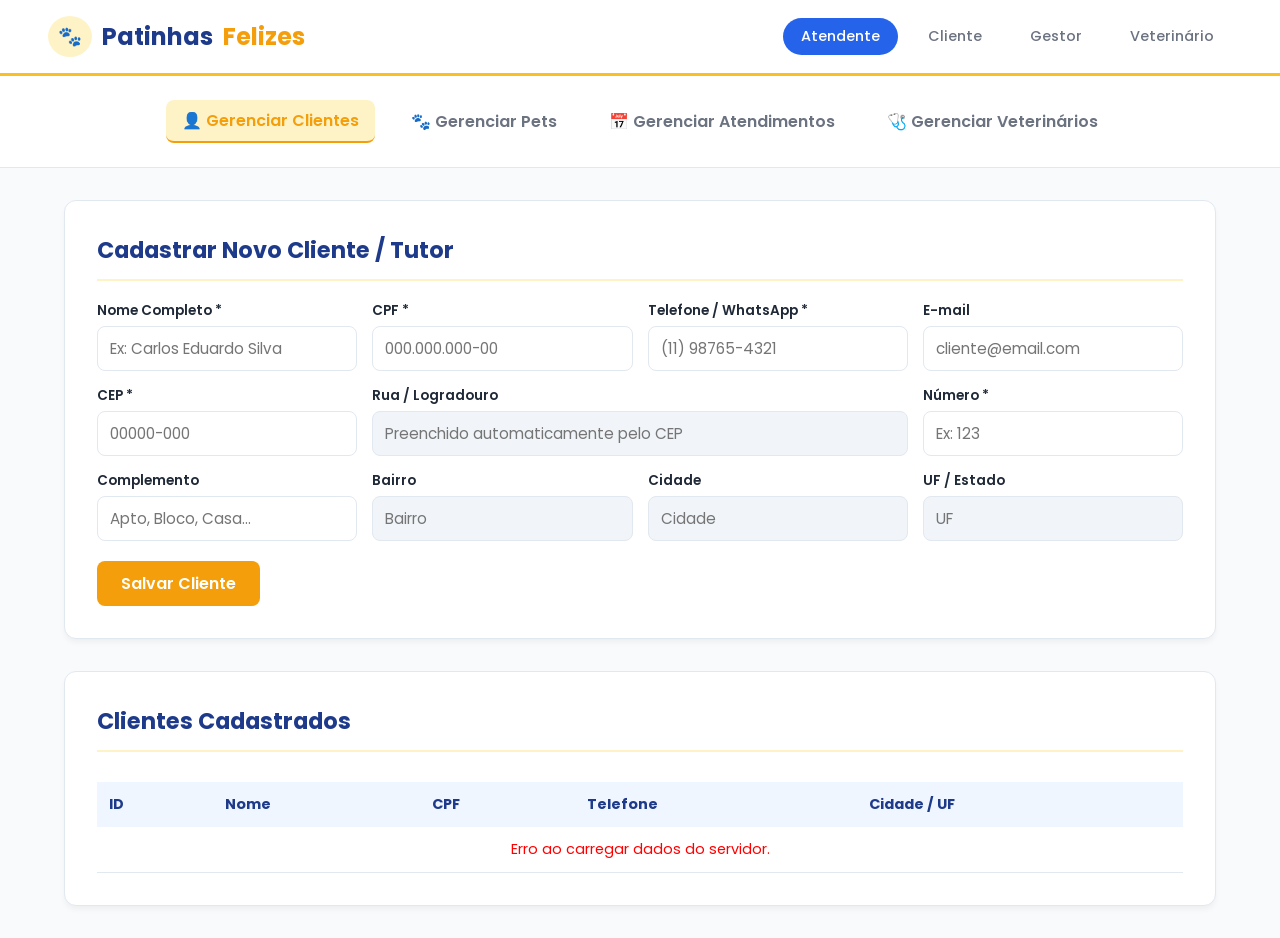
==== commit b98c51b8: "nao sei" ====
--- a/frontend/atendente.html
+++ b/frontend/atendente.html
@@ -37,6 +37,8 @@
           <h2>Cadastrar Novo Cliente / Tutor</h2>
         </div>
         <form id="form-cadastrar-cliente">
+          
+          <!-- DADOS PESSOAIS -->
           <div class="form-grid">
             <div class="form-group">
               <label for="cli-nome">Nome Completo *</label>
@@ -44,22 +46,59 @@
             </div>
             <div class="form-group">
               <label for="cli-cpf">CPF *</label>
-              <input type="text" id="cli-cpf" placeholder="000.000.000-00" required>
+              <input type="text" id="cli-cpf" placeholder="000.000.000-00" maxlength="14" required>
             </div>
             <div class="form-group">
-              <label for="cli-telefone">Telefone *</label>
-              <input type="text" id="cli-telefone" placeholder="(11) 98765-4321" required>
+              <label for="cli-telefone">Telefone / WhatsApp *</label>
+              <input type="text" id="cli-telefone" placeholder="(11) 98765-4321" maxlength="15" required>
             </div>
             <div class="form-group">
               <label for="cli-email">E-mail</label>
               <input type="email" id="cli-email" placeholder="cliente@email.com">
             </div>
+          </div>
+
+          <!-- ENDEREÇO & BUSCA IBGE / CEP -->
+          <div class="form-grid" style="margin-top: 10px;">
             <div class="form-group">
               <label for="cli-cep">CEP *</label>
-              <input type="text" id="cli-cep" placeholder="00000-000" required>
+              <input type="text" id="cli-cep" placeholder="00000-000" maxlength="9" required>
+            </div>
+            <div class="form-group" style="grid-column: span 2;">
+              <label for="cli-logradouro">Rua / Logradouro</label>
+              <input type="text" id="cli-logradouro" placeholder="Preenchido automaticamente pelo CEP" readonly style="background-color: #F1F5F9;">
+            </div>
+            <div class="form-group">
+              <label for="cli-numero">Número *</label>
+              <input type="text" id="cli-numero" placeholder="Ex: 123" required>
             </div>
           </div>
-          <button type="submit" class="btn-primary-yellow">Salvar Cliente</button>
+
+          <div class="form-grid">
+            <div class="form-group">
+              <label for="cli-complemento">Complemento</label>
+              <input type="text" id="cli-complemento" placeholder="Apto, Bloco, Casa...">
+            </div>
+            <div class="form-group">
+              <label for="cli-bairro">Bairro</label>
+              <input type="text" id="cli-bairro" placeholder="Bairro" readonly style="background-color: #F1F5F9;">
+            </div>
+            <div class="form-group">
+              <label for="cli-cidade">Cidade</label>
+              <input type="text" id="cli-cidade" placeholder="Cidade" readonly style="background-color: #F1F5F9;">
+            </div>
+            <div class="form-group">
+              <label for="cli-uf">UF / Estado</label>
+              <input type="text" id="cli-uf" placeholder="UF" maxlength="2" readonly style="background-color: #F1F5F9;">
+            </div>
+          </div>
+
+          <!-- CAMPO OCULTO IBGE -->
+          <input type="hidden" id="cli-ibge">
+
+          <div style="margin-top: 20px;">
+            <button type="submit" class="btn-primary-yellow">Salvar Cliente</button>
+          </div>
         </form>
       </div>
 
@@ -75,7 +114,7 @@
                 <th>Nome</th>
                 <th>CPF</th>
                 <th>Telefone</th>
-                <th>E-mail</th>
+                <th>Cidade / UF</th>
               </tr>
             </thead>
             <tbody>
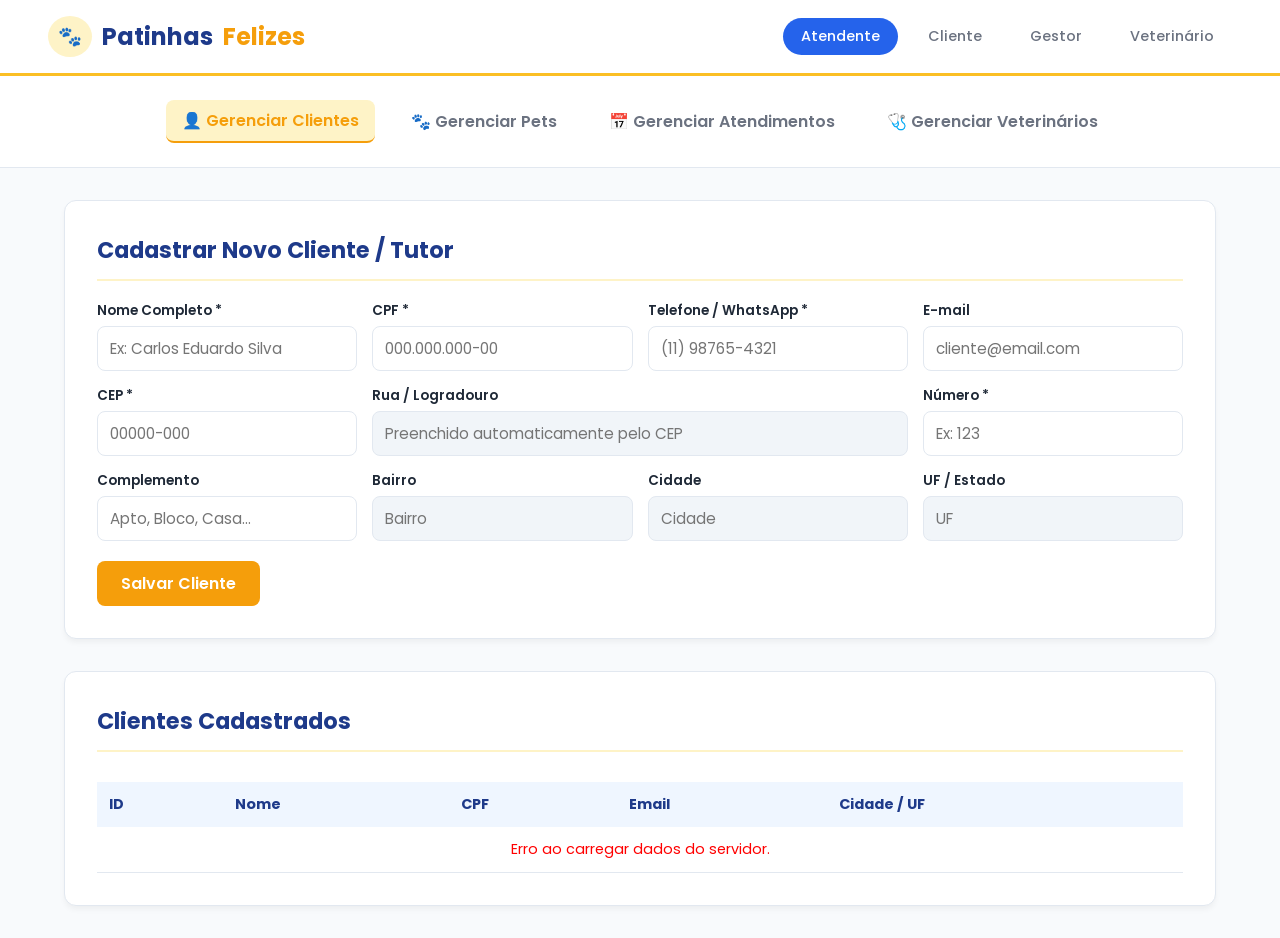
==== commit 049e7f60: "arrumamdo mas nao ihnap45ei0o9hjuj90" ====
--- a/frontend/atendente.html
+++ b/frontend/atendente.html
@@ -113,7 +113,7 @@
                 <th>ID</th>
                 <th>Nome</th>
                 <th>CPF</th>
-                <th>Telefone</th>
+                <th>Email</th>
                 <th>Cidade / UF</th>
               </tr>
             </thead>
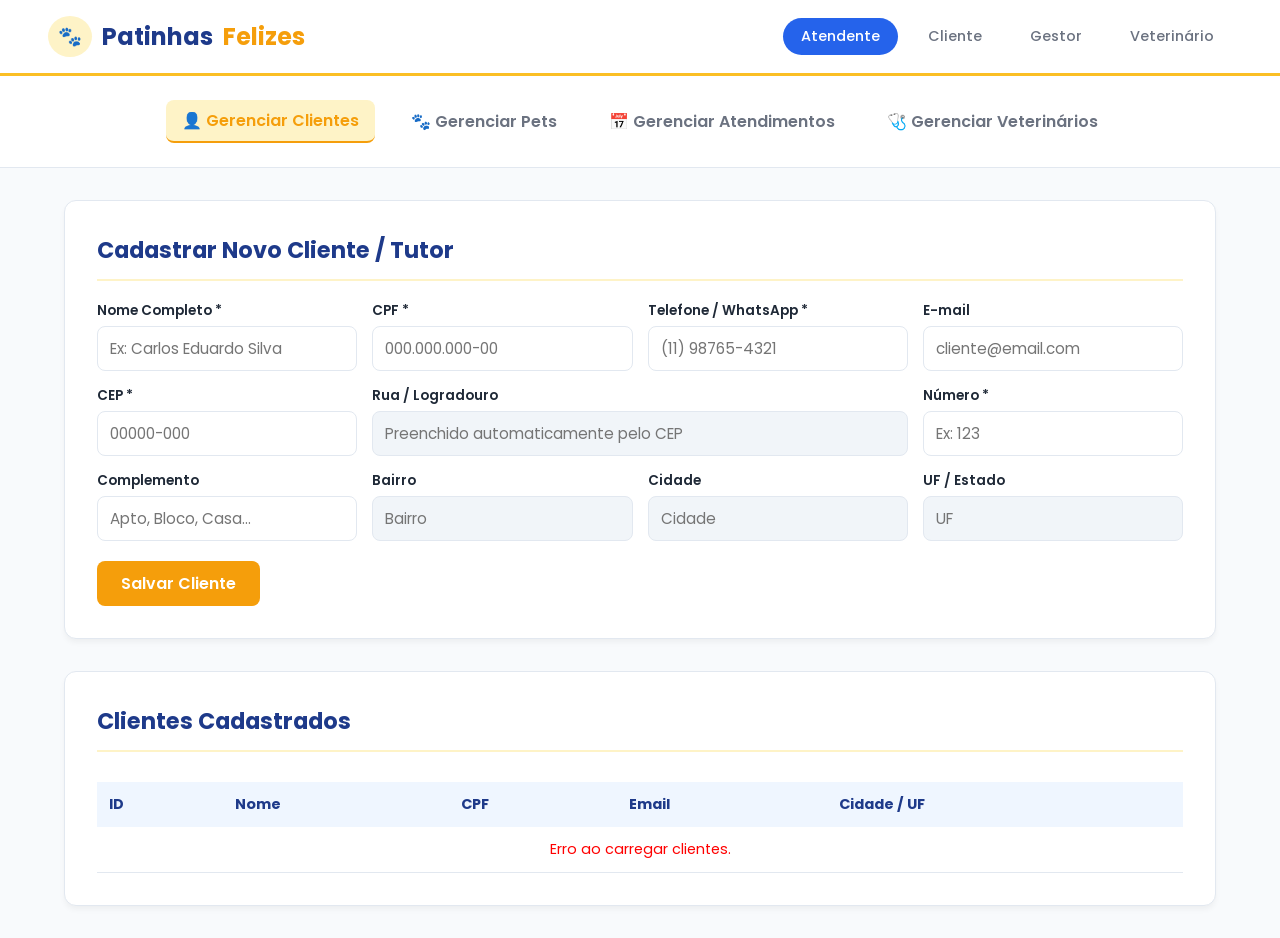
==== commit 2e80a961: "bug fix" ====
--- a/frontend/atendente.html
+++ b/frontend/atendente.html
@@ -15,7 +15,7 @@
     </a>
     <nav class="navbar-roles">
       <a href="atendente.html" class="role-btn active">Atendente</a>
-      <a href="cliente.html" class="role-btn">Cliente</a>
+      <a href="index.html" class="role-btn">Cliente</a>
       <a href="gestor.html" class="role-btn">Gestor</a>
       <a href="veterinario.html" class="role-btn">Veterinário</a>
     </nav>
@@ -38,7 +38,6 @@
         </div>
         <form id="form-cadastrar-cliente">
           
-          <!-- DADOS PESSOAIS -->
           <div class="form-grid">
             <div class="form-group">
               <label for="cli-nome">Nome Completo *</label>
@@ -58,7 +57,6 @@
             </div>
           </div>
 
-          <!-- ENDEREÇO & BUSCA IBGE / CEP -->
           <div class="form-grid" style="margin-top: 10px;">
             <div class="form-group">
               <label for="cli-cep">CEP *</label>
@@ -93,7 +91,6 @@
             </div>
           </div>
 
-          <!-- CAMPO OCULTO IBGE -->
           <input type="hidden" id="cli-ibge">
 
           <div style="margin-top: 20px;">
@@ -159,13 +156,65 @@
       </div>
     </section>
 
-    <!-- 3. SEÇÃO GERENCIAR ATENDIMENTOS -->
+    <!-- 3. SEÇÃO GERENCIAR ATENDIMENTOS (Corrigida) -->
+<!-- 3. SEÇÃO GERENCIAR ATENDIMENTOS -->
     <section id="secao-atendimentos" class="content-section">
       <div class="card-box">
         <div class="card-header">
-          <h2>Agendamento de Consultas</h2>
-        </div>
-        <p>Histórico e marcação de consultas para os pacientes.</p>
+          <h2>Agendar Novo Atendimento</h2>
+        </div>
+        <form id="form-agendar-atendente">
+          <div class="form-grid">
+            <div class="form-group">
+              <label for="atend-pet-id">ID do Pet *</label>
+              <input type="number" id="atend-pet-id" placeholder="Ex: 1" required>
+            </div>
+            <div class="form-group">
+              <label for="atend-vet-id">ID do Veterinário *</label>
+              <input type="number" id="atend-vet-id" placeholder="Ex: 2" required>
+            </div>
+            <!-- NOVO DROPDOWN DE TIPO DE ATENDIMENTO -->
+            <div class="form-group">
+              <label for="atend-tipo">Tipo de Atendimento *</label>
+              <select id="atend-tipo" required>
+                <option value="">Selecione...</option>
+                <option value="1">Consulta</option>
+                <option value="3">Vacinação</option>
+              </select>
+            </div>
+            <div class="form-group">
+              <label for="atend-data">Data *</label>
+              <input type="date" id="atend-data" required>
+            </div>
+            <div class="form-group">
+              <label for="atend-hora">Horário *</label>
+              <input type="time" id="atend-hora" required>
+            </div>
+          </div>
+          <button type="submit" class="btn-primary-yellow" style="margin-top: 15px;">Confirmar Agendamento</button>
+        </form>
+      </div>
+
+      <div class="card-box" style="margin-top: 20px;">
+        <div class="card-header">
+          <h2>Todos os Atendimentos</h2>
+        </div>
+        <div class="table-responsive">
+          <table id="tabela-atendimentos-atendente">
+            <thead>
+              <tr>
+                <th>ID</th>
+                <th>Data / Hora</th>
+                <th>Pet</th>
+                <th>Veterinário</th>
+                <th>Tipo</th>
+              </tr>
+            </thead>
+            <tbody>
+              <tr><td colspan="5" style="text-align: center;">Carregando atendimentos...</td></tr>
+            </tbody>
+          </table>
+        </div>
       </div>
     </section>
 
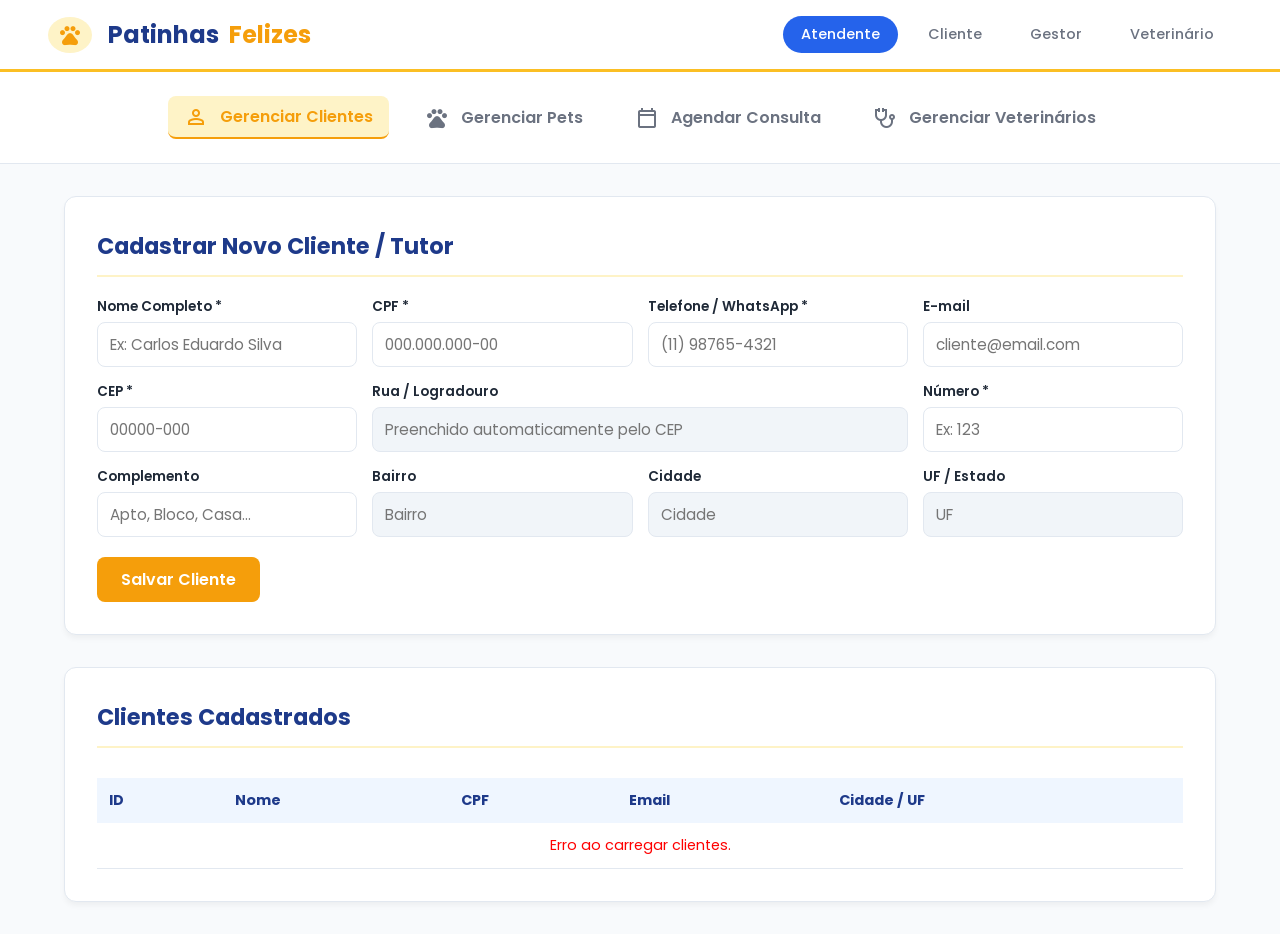
==== commit bb4576a6: "ablubluble" ====
--- a/frontend/atendente.html
+++ b/frontend/atendente.html
@@ -5,13 +5,14 @@
   <meta name="viewport" content="width=device-width, initial-scale=1.0">
   <title>Patinhas Felizes - Atendente</title>
   <link rel="stylesheet" href="styles/main.css">
+  <link rel="stylesheet" href="https://fonts.googleapis.com/css2?family=Material+Symbols+Outlined:opsz,wght,FILL,GRAD@24,400,0,0" />
 </head>
 <body>
 
   <!-- BARRA DE NAVEGAÇÃO SUPERIOR -->
   <header class="navbar">
     <a href="#" class="navbar-brand">
-      <span class="brand-badge">🐾</span> Patinhas <span style="color: var(--primary-yellow);">Felizes</span>
+      <span class="material-symbols-outlined brand-badge">pets</span> Patinhas <span style="color: var(--primary-yellow);">Felizes</span>
     </a>
     <nav class="navbar-roles">
       <a href="atendente.html" class="role-btn active">Atendente</a>
@@ -23,10 +24,18 @@
 
   <!-- ABAS DO PAINEL DO ATENDENTE -->
   <nav class="subnav-container">
-    <button class="subnav-btn active" data-target="secao-clientes">👤 Gerenciar Clientes</button>
-    <button class="subnav-btn" data-target="secao-pets">🐾 Gerenciar Pets</button>
-    <button class="subnav-btn" data-target="secao-atendimentos">📅 Gerenciar Atendimentos</button>
-    <button class="subnav-btn" data-target="secao-veterinarios">🩺 Gerenciar Veterinários</button>
+    <button class="subnav-btn active" data-target="secao-clientes">
+      <span class="material-symbols-outlined">person</span> Gerenciar Clientes
+    </button>
+    <button class="subnav-btn" data-target="secao-pets">
+      <span class="material-symbols-outlined">pets</span> Gerenciar Pets
+    </button>
+    <button class="subnav-btn" data-target="secao-atendimentos">
+      <span class="material-symbols-outlined">calendar_today</span> Agendar Consulta
+    </button>
+    <button class="subnav-btn" data-target="secao-veterinarios">
+      <span class="material-symbols-outlined">stethoscope</span> Gerenciar Veterinários
+    </button>
   </nav>
 
   <main class="main-container">
@@ -156,8 +165,7 @@
       </div>
     </section>
 
-    <!-- 3. SEÇÃO GERENCIAR ATENDIMENTOS (Corrigida) -->
-<!-- 3. SEÇÃO GERENCIAR ATENDIMENTOS -->
+    <!-- 3. SEÇÃO GERENCIAR ATENDIMENTOS -->
     <section id="secao-atendimentos" class="content-section">
       <div class="card-box">
         <div class="card-header">
@@ -173,7 +181,6 @@
               <label for="atend-vet-id">ID do Veterinário *</label>
               <input type="number" id="atend-vet-id" placeholder="Ex: 2" required>
             </div>
-            <!-- NOVO DROPDOWN DE TIPO DE ATENDIMENTO -->
             <div class="form-group">
               <label for="atend-tipo">Tipo de Atendimento *</label>
               <select id="atend-tipo" required>
--- a/frontend/styles/main.css
+++ b/frontend/styles/main.css
@@ -234,4 +234,18 @@
   font-weight: 600;
   background: var(--light-blue);
   color: var(--secondary-blue);
+}
+
+.material-symbols-outlined {
+  font-size: 1.25rem;
+  vertical-align: middle;
+  display: inline-flex;
+  align-items: center;
+  justify-content: center;
+  margin-right: 4px;
+}
+
+.brand-badge.material-symbols-outlined {
+  font-size: 1.5rem;
+  margin-right: 6px;
 }
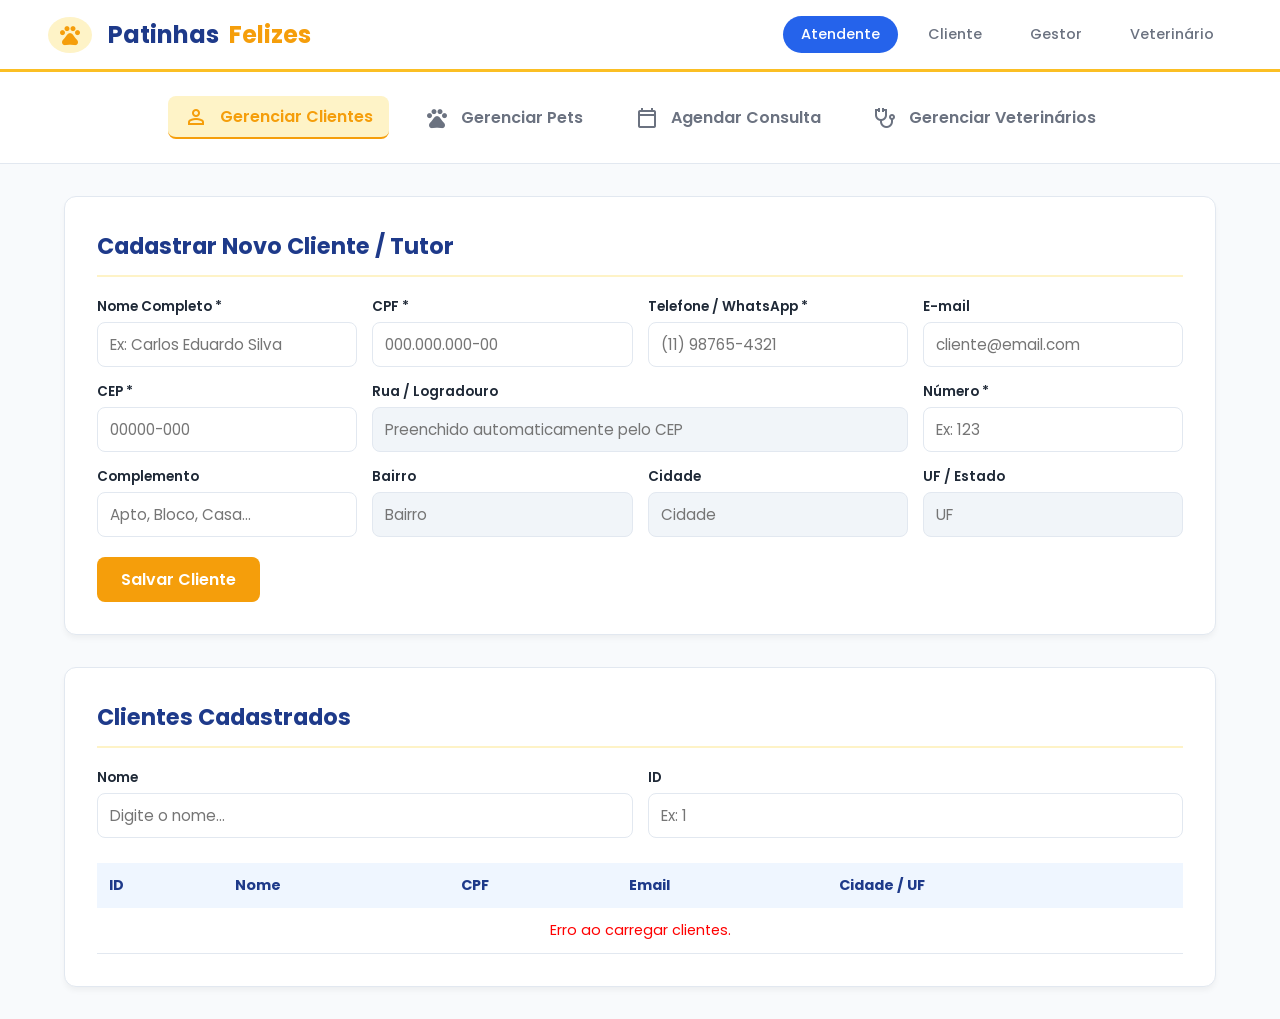
==== commit 0d4ad2d2: "EVERYTHING IS FUCKING WORKING" ====
--- a/frontend/atendente.html
+++ b/frontend/atendente.html
@@ -111,6 +111,16 @@
       <div class="card-box">
         <div class="card-header">
           <h2>Clientes Cadastrados</h2>
+        </div>
+        <div class="form-grid">
+          <div class="form-group">
+            <label for="filtro-cli-nome">Nome</label>
+            <input type="text" id="filtro-cli-nome" placeholder="Digite o nome...">
+          </div>
+          <div class="form-group">
+            <label for="filtro-cli-id">ID</label>
+            <input type="number" id="filtro-cli-id" placeholder="Ex: 1">
+          </div>
         </div>
         <div class="table-responsive">
           <table id="tabela-clientes">
@@ -247,6 +257,25 @@
         </div>
       </div>
     </section>
+    
+    <div id="modal-veterinario" style="display: none; position: fixed; top: 0; left: 0; width: 100%; height: 100%; background: rgba(0,0,0,0.7); z-index: 9999; justify-content: center; align-items: center;">
+      <div style="background: #fff; padding: 25px; border-radius: 12px; max-width: 500px; width: 90%; max-height: 85vh; overflow-y: auto; position: relative; box-shadow: 0 4px 15px rgba(0,0,0,0.2);">
+        
+        <button id="btn-fechar-modal" style="position: absolute; top: 15px; right: 15px; background: none; border: none; font-size: 1.8rem; cursor: pointer; color: #e74c3c;">&times;</button>
+        
+        <h2 id="modal-vet-nome" style="margin-bottom: 10px; color: var(--primary-blue);">Dr(a). Nome</h2>
+        <p style="color: var(--dark-text); margin-bottom: 5px;"><strong>ID:</strong> <span id="modal-vet-id"></span></p>
+        <p style="color: var(--dark-text); margin-bottom: 20px;"><strong>CRMV:</strong> <span id="modal-vet-crmv"></span></p>
+        
+        <!-- SE O SEU VO DE VETERINÁRIO TIVER OUTRAS INFORMAÇÕES (COMO TELEFONE), ADICIONE NOVAS TAGS <p> AQUI -->
+
+        <h3 style="margin-bottom: 15px; border-bottom: 1px solid #ccc; padding-bottom: 8px;">Horários Disponíveis</h3>
+        
+        <div id="modal-vet-horarios" style="display: flex; flex-direction: column; gap: 10px;">
+            <!-- Os horários gerados pelo JavaScript aparecerão aqui -->
+        </div>
+      </div>
+    </div>
   </main>
 
   <script src="scripts/api.js"></script>
